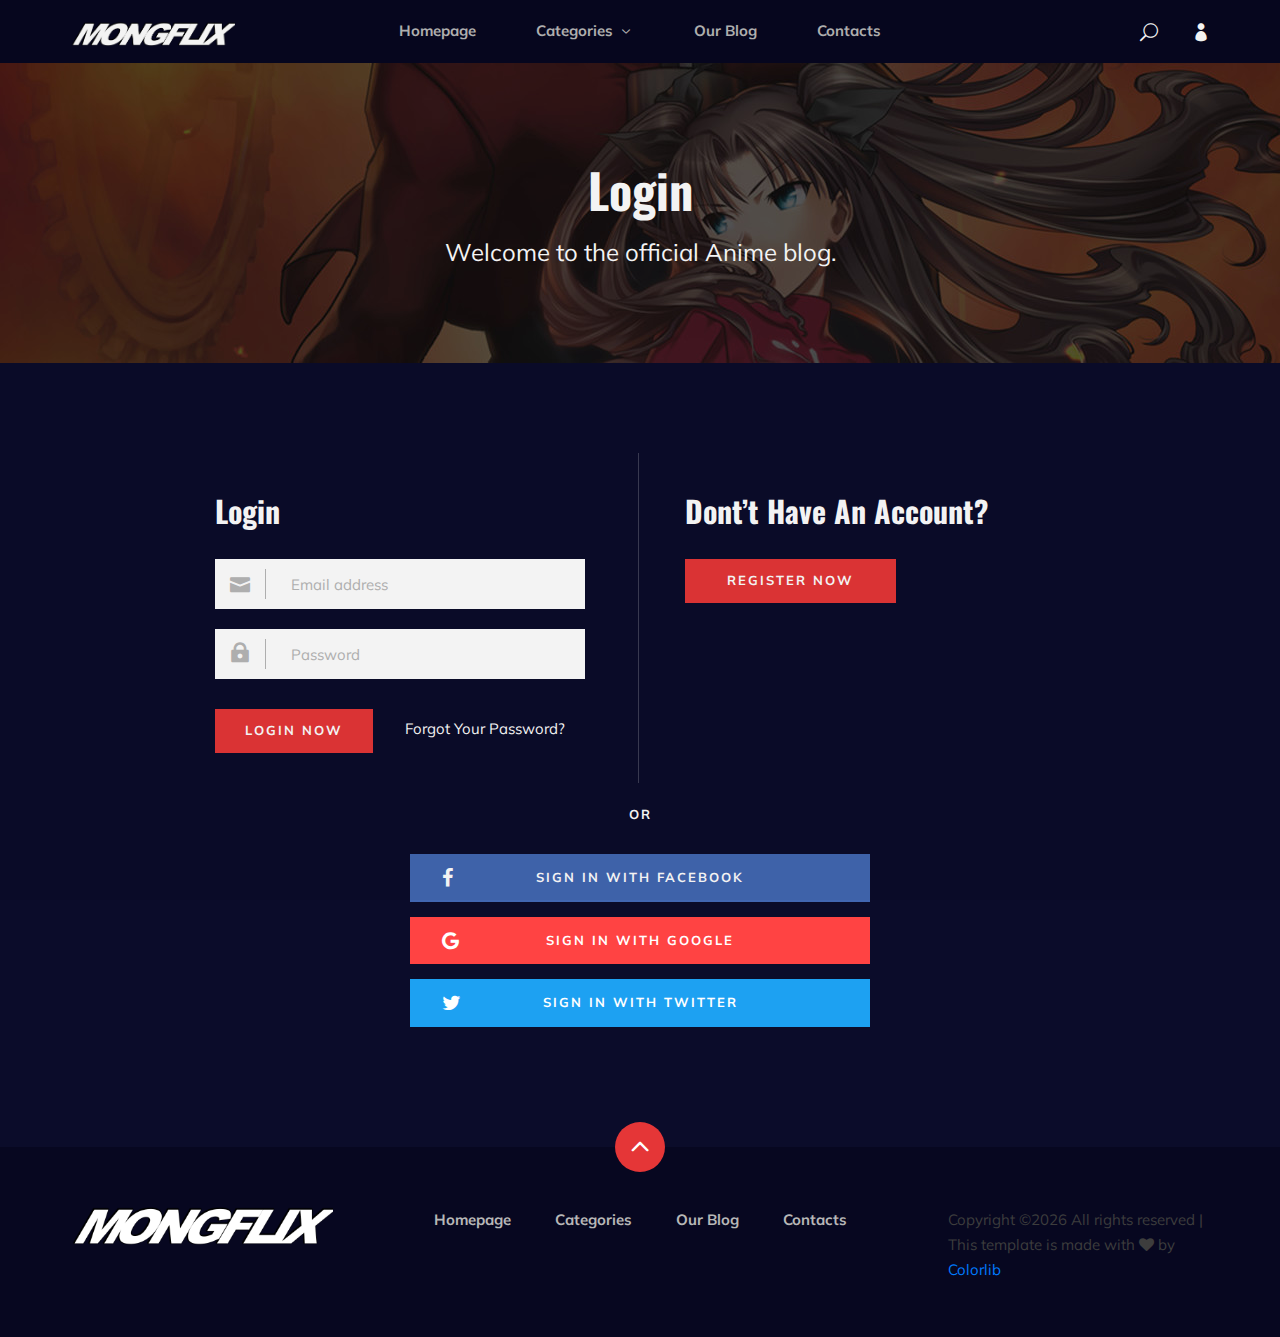
==== compitotpsit/login.html @ bdd38058 "Aggiunto nuovo sito" ====
<!DOCTYPE html>
<html lang="zxx">

<head>
    <meta charset="UTF-8">
    <meta name="description" content="Anime Template">
    <meta name="keywords" content="Anime, unica, creative, html">
    <meta name="viewport" content="width=device-width, initial-scale=1.0">
    <meta http-equiv="X-UA-Compatible" content="ie=edge">
    <title>Anime | Template</title>

    <!-- Google Font -->
    <link href="https://fonts.googleapis.com/css2?family=Oswald:wght@300;400;500;600;700&display=swap" rel="stylesheet">
    <link href="https://fonts.googleapis.com/css2?family=Mulish:wght@300;400;500;600;700;800;900&display=swap"
    rel="stylesheet">

    <!-- Css Styles -->
    <link rel="stylesheet" href="css/bootstrap.min.css" type="text/css">
    <link rel="stylesheet" href="css/font-awesome.min.css" type="text/css">
    <link rel="stylesheet" href="css/elegant-icons.css" type="text/css">
    <link rel="stylesheet" href="css/plyr.css" type="text/css">
    <link rel="stylesheet" href="css/nice-select.css" type="text/css">
    <link rel="stylesheet" href="css/owl.carousel.min.css" type="text/css">
    <link rel="stylesheet" href="css/slicknav.min.css" type="text/css">
    <link rel="stylesheet" href="css/style.css" type="text/css">
</head>

<body>
    <!-- Page Preloder -->
    <div id="preloder">
        <div class="loader"></div>
    </div>

    <!-- Header Section Begin -->
    <header class="header">
        <div class="container">
            <div class="row">
                <div class="col-lg-2">
                    <div class="header__logo">
                        <a href="./index.html">
                            <img src="img/logo.png" alt="">
                        </a>
                    </div>
                </div>
                <div class="col-lg-8">
                    <div class="header__nav">
                        <nav class="header__menu mobile-menu">
                            <ul>
                                <li><a href="./index.html">Homepage</a></li>
                                <li><a href="./categories.html">Categories <span class="arrow_carrot-down"></span></a>
                                    <ul class="dropdown">
                                        <li><a href="./categories.html">Categories</a></li>
                                        <li><a href="./anime-details.html">Anime Details</a></li>
                                        <li><a href="./anime-watching.html">Anime Watching</a></li>
                                        <li><a href="./blog-details.html">Blog Details</a></li>
                                        <li><a href="./signup.html">Sign Up</a></li>
                                        <li><a href="./login.html">Login</a></li>
                                    </ul>
                                </li>
                                <li><a href="./blog.html">Our Blog</a></li>
                                <li><a href="#">Contacts</a></li>
                            </ul>
                        </nav>
                    </div>
                </div>
                <div class="col-lg-2">
                    <div class="header__right">
                        <a href="#" class="search-switch"><span class="icon_search"></span></a>
                        <a href="./login.html"><span class="icon_profile"></span></a>
                    </div>
                </div>
            </div>
            <div id="mobile-menu-wrap"></div>
        </div>
    </header>
    <!-- Header End -->

    <!-- Normal Breadcrumb Begin -->
    <section class="normal-breadcrumb set-bg" data-setbg="img/normal-breadcrumb.jpg">
        <div class="container">
            <div class="row">
                <div class="col-lg-12 text-center">
                    <div class="normal__breadcrumb__text">
                        <h2>Login</h2>
                        <p>Welcome to the official Anime blog.</p>
                    </div>
                </div>
            </div>
        </div>
    </section>
    <!-- Normal Breadcrumb End -->

    <!-- Login Section Begin -->
    <section class="login spad">
        <div class="container">
            <div class="row">
                <div class="col-lg-6">
                    <div class="login__form">
                        <h3>Login</h3>
                        <form action="#">
                            <div class="input__item">
                                <input type="text" placeholder="Email address">
                                <span class="icon_mail"></span>
                            </div>
                            <div class="input__item">
                                <input type="text" placeholder="Password">
                                <span class="icon_lock"></span>
                            </div>
                            <button type="submit" class="site-btn">Login Now</button>
                        </form>
                        <a href="#" class="forget_pass">Forgot Your Password?</a>
                    </div>
                </div>
                <div class="col-lg-6">
                    <div class="login__register">
                        <h3>Dont’t Have An Account?</h3>
                        <a href="#" class="primary-btn">Register Now</a>
                    </div>
                </div>
            </div>
            <div class="login__social">
                <div class="row d-flex justify-content-center">
                    <div class="col-lg-6">
                        <div class="login__social__links">
                            <span>or</span>
                            <ul>
                                <li><a href="#" class="facebook"><i class="fa fa-facebook"></i> Sign in With
                                Facebook</a></li>
                                <li><a href="#" class="google"><i class="fa fa-google"></i> Sign in With Google</a></li>
                                <li><a href="#" class="twitter"><i class="fa fa-twitter"></i> Sign in With Twitter</a>
                                </li>
                            </ul>
                        </div>
                    </div>
                </div>
            </div>
        </div>
    </section>
    <!-- Login Section End -->

    <!-- Footer Section Begin -->
    <footer class="footer">
        <div class="page-up">
            <a href="#" id="scrollToTopButton"><span class="arrow_carrot-up"></span></a>
        </div>
        <div class="container">
            <div class="row">
                <div class="col-lg-3">
                    <div class="footer__logo">
                        <a href="./index.html"><img src="img/logo.png" alt=""></a>
                    </div>
                </div>
                <div class="col-lg-6">
                    <div class="footer__nav">
                        <ul>
                            <li class="active"><a href="./index.html">Homepage</a></li>
                            <li><a href="./categories.html">Categories</a></li>
                            <li><a href="./blog.html">Our Blog</a></li>
                            <li><a href="#">Contacts</a></li>
                        </ul>
                    </div>
                </div>
                <div class="col-lg-3">
                    <p><!-- Link back to Colorlib can't be removed. Template is licensed under CC BY 3.0. -->
                      Copyright &copy;<script>document.write(new Date().getFullYear());</script> All rights reserved | This template is made with <i class="fa fa-heart" aria-hidden="true"></i> by <a href="https://colorlib.com" target="_blank">Colorlib</a>
                      <!-- Link back to Colorlib can't be removed. Template is licensed under CC BY 3.0. --></p>

                  </div>
              </div>
          </div>
      </footer>
      <!-- Footer Section End -->

      <!-- Search model Begin -->
      <div class="search-model">
        <div class="h-100 d-flex align-items-center justify-content-center">
            <div class="search-close-switch"><i class="icon_close"></i></div>
            <form class="search-model-form">
                <input type="text" id="search-input" placeholder="Search here.....">
            </form>
        </div>
    </div>
    <!-- Search model end -->

    <!-- Js Plugins -->
    <script src="js/jquery-3.3.1.min.js"></script>
    <script src="js/bootstrap.min.js"></script>
    <script src="js/player.js"></script>
    <script src="js/jquery.nice-select.min.js"></script>
    <script src="js/mixitup.min.js"></script>
    <script src="js/jquery.slicknav.js"></script>
    <script src="js/owl.carousel.min.js"></script>
    <script src="js/main.js"></script>


</body>

</html>
---- compitotpsit/css/elegant-icons.css ----
@font-face {
	font-family: 'ElegantIcons';
	src:url('../fonts/ElegantIcons.eot');
	src:url('../fonts/ElegantIcons.eot?#iefix') format('embedded-opentype'),
		url('../fonts/ElegantIcons.woff') format('woff'),
		url('../fonts/ElegantIcons.ttf') format('truetype'),
		url('../fonts/ElegantIcons.svg#ElegantIcons') format('svg');
	font-weight: normal;
	font-style: normal;
}

/* Use the following CSS code if you want to use data attributes for inserting your icons */
[data-icon]:before {
	font-family: 'ElegantIcons';
	content: attr(data-icon);
	speak: none;
	font-weight: normal;
	font-variant: normal;
	text-transform: none;
	line-height: 1;
	-webkit-font-smoothing: antialiased;
	-moz-osx-font-smoothing: grayscale;
}

/* Use the following CSS code if you want to have a class per icon */
/*
Instead of a list of all class selectors,
you can use the generic selector below, but it's slower:
[class*="your-class-prefix"] {
*/
.arrow_up, .arrow_down, .arrow_left, .arrow_right, .arrow_left-up, .arrow_right-up, .arrow_right-down, .arrow_left-down, .arrow-up-down, .arrow_up-down_alt, .arrow_left-right_alt, .arrow_left-right, .arrow_expand_alt2, .arrow_expand_alt, .arrow_condense, .arrow_expand, .arrow_move, .arrow_carrot-up, .arrow_carrot-down, .arrow_carrot-left, .arrow_carrot-right, .arrow_carrot-2up, .arrow_carrot-2down, .arrow_carrot-2left, .arrow_carrot-2right, .arrow_carrot-up_alt2, .arrow_carrot-down_alt2, .arrow_carrot-left_alt2, .arrow_carrot-right_alt2, .arrow_carrot-2up_alt2, .arrow_carrot-2down_alt2, .arrow_carrot-2left_alt2, .arrow_carrot-2right_alt2, .arrow_triangle-up, .arrow_triangle-down, .arrow_triangle-left, .arrow_triangle-right, .arrow_triangle-up_alt2, .arrow_triangle-down_alt2, .arrow_triangle-left_alt2, .arrow_triangle-right_alt2, .arrow_back, .icon_minus-06, .icon_plus, .icon_close, .icon_check, .icon_minus_alt2, .icon_plus_alt2, .icon_close_alt2, .icon_check_alt2, .icon_zoom-out_alt, .icon_zoom-in_alt, .icon_search, .icon_box-empty, .icon_box-selected, .icon_minus-box, .icon_plus-box, .icon_box-checked, .icon_circle-empty, .icon_circle-slelected, .icon_stop_alt2, .icon_stop, .icon_pause_alt2, .icon_pause, .icon_menu, .icon_menu-square_alt2, .icon_menu-circle_alt2, .icon_ul, .icon_ol, .icon_adjust-horiz, .icon_adjust-vert, .icon_document_alt, .icon_documents_alt, .icon_pencil, .icon_pencil-edit_alt, .icon_pencil-edit, .icon_folder-alt, .icon_folder-open_alt, .icon_folder-add_alt, .icon_info_alt, .icon_error-oct_alt, .icon_error-circle_alt, .icon_error-triangle_alt, .icon_question_alt2, .icon_question, .icon_comment_alt, .icon_chat_alt, .icon_vol-mute_alt, .icon_volume-low_alt, .icon_volume-high_alt, .icon_quotations, .icon_quotations_alt2, .icon_clock_alt, .icon_lock_alt, .icon_lock-open_alt, .icon_key_alt, .icon_cloud_alt, .icon_cloud-upload_alt, .icon_cloud-download_alt, .icon_image, .icon_images, .icon_lightbulb_alt, .icon_gift_alt, .icon_house_alt, .icon_genius, .icon_mobile, .icon_tablet, .icon_laptop, .icon_desktop, .icon_camera_alt, .icon_mail_alt, .icon_cone_alt, .icon_ribbon_alt, .icon_bag_alt, .icon_creditcard, .icon_cart_alt, .icon_paperclip, .icon_tag_alt, .icon_tags_alt, .icon_trash_alt, .icon_cursor_alt, .icon_mic_alt, .icon_compass_alt, .icon_pin_alt, .icon_pushpin_alt, .icon_map_alt, .icon_drawer_alt, .icon_toolbox_alt, .icon_book_alt, .icon_calendar, .icon_film, .icon_table, .icon_contacts_alt, .icon_headphones, .icon_lifesaver, .icon_piechart, .icon_refresh, .icon_link_alt, .icon_link, .icon_loading, .icon_blocked, .icon_archive_alt, .icon_heart_alt, .icon_star_alt, .icon_star-half_alt, .icon_star, .icon_star-half, .icon_tools, .icon_tool, .icon_cog, .icon_cogs, .arrow_up_alt, .arrow_down_alt, .arrow_left_alt, .arrow_right_alt, .arrow_left-up_alt, .arrow_right-up_alt, .arrow_right-down_alt, .arrow_left-down_alt, .arrow_condense_alt, .arrow_expand_alt3, .arrow_carrot_up_alt, .arrow_carrot-down_alt, .arrow_carrot-left_alt, .arrow_carrot-right_alt, .arrow_carrot-2up_alt, .arrow_carrot-2dwnn_alt, .arrow_carrot-2left_alt, .arrow_carrot-2right_alt, .arrow_triangle-up_alt, .arrow_triangle-down_alt, .arrow_triangle-left_alt, .arrow_triangle-right_alt, .icon_minus_alt, .icon_plus_alt, .icon_close_alt, .icon_check_alt, .icon_zoom-out, .icon_zoom-in, .icon_stop_alt, .icon_menu-square_alt, .icon_menu-circle_alt, .icon_document, .icon_documents, .icon_pencil_alt, .icon_folder, .icon_folder-open, .icon_folder-add, .icon_folder_upload, .icon_folder_download, .icon_info, .icon_error-circle, .icon_error-oct, .icon_error-triangle, .icon_question_alt, .icon_comment, .icon_chat, .icon_vol-mute, .icon_volume-low, .icon_volume-high, .icon_quotations_alt, .icon_clock, .icon_lock, .icon_lock-open, .icon_key, .icon_cloud, .icon_cloud-upload, .icon_cloud-download, .icon_lightbulb, .icon_gift, .icon_house, .icon_camera, .icon_mail, .icon_cone, .icon_ribbon, .icon_bag, .icon_cart, .icon_tag, .icon_tags, .icon_trash, .icon_cursor, .icon_mic, .icon_compass, .icon_pin, .icon_pushpin, .icon_map, .icon_drawer, .icon_toolbox, .icon_book, .icon_contacts, .icon_archive, .icon_heart, .icon_profile, .icon_group, .icon_grid-2x2, .icon_grid-3x3, .icon_music, .icon_pause_alt, .icon_phone, .icon_upload, .icon_download, .social_facebook, .social_twitter, .social_pinterest, .social_googleplus, .social_tumblr, .social_tumbleupon, .social_wordpress, .social_instagram, .social_dribbble, .social_vimeo, .social_linkedin, .social_rss, .social_deviantart, .social_share, .social_myspace, .social_skype, .social_youtube, .social_picassa, .social_googledrive, .social_flickr, .social_blogger, .social_spotify, .social_delicious, .social_facebook_circle, .social_twitter_circle, .social_pinterest_circle, .social_googleplus_circle, .social_tumblr_circle, .social_stumbleupon_circle, .social_wordpress_circle, .social_instagram_circle, .social_dribbble_circle, .social_vimeo_circle, .social_linkedin_circle, .social_rss_circle, .social_deviantart_circle, .social_share_circle, .social_myspace_circle, .social_skype_circle, .social_youtube_circle, .social_picassa_circle, .social_googledrive_alt2, .social_flickr_circle, .social_blogger_circle, .social_spotify_circle, .social_delicious_circle, .social_facebook_square, .social_twitter_square, .social_pinterest_square, .social_googleplus_square, .social_tumblr_square, .social_stumbleupon_square, .social_wordpress_square, .social_instagram_square, .social_dribbble_square, .social_vimeo_square, .social_linkedin_square, .social_rss_square, .social_deviantart_square, .social_share_square, .social_myspace_square, .social_skype_square, .social_youtube_square, .social_picassa_square, .social_googledrive_square, .social_flickr_square, .social_blogger_square, .social_spotify_square, .social_delicious_square, .icon_printer, .icon_calulator, .icon_building, .icon_floppy, .icon_drive, .icon_search-2, .icon_id, .icon_id-2, .icon_puzzle, .icon_like, .icon_dislike, .icon_mug, .icon_currency, .icon_wallet, .icon_pens, .icon_easel, .icon_flowchart, .icon_datareport, .icon_briefcase, .icon_shield, .icon_percent, .icon_globe, .icon_globe-2, .icon_target, .icon_hourglass, .icon_balance, .icon_rook, .icon_printer-alt, .icon_calculator_alt, .icon_building_alt, .icon_floppy_alt, .icon_drive_alt, .icon_search_alt, .icon_id_alt, .icon_id-2_alt, .icon_puzzle_alt, .icon_like_alt, .icon_dislike_alt, .icon_mug_alt, .icon_currency_alt, .icon_wallet_alt, .icon_pens_alt, .icon_easel_alt, .icon_flowchart_alt, .icon_datareport_alt, .icon_briefcase_alt, .icon_shield_alt, .icon_percent_alt, .icon_globe_alt, .icon_clipboard {
	font-family: 'ElegantIcons';
	speak: none;
	font-style: normal;
	font-weight: normal;
	font-variant: normal;
	text-transform: none;
	line-height: 1;
	-webkit-font-smoothing: antialiased;
}
.arrow_up:before {
	content: "\21";
}
.arrow_down:before {
	content: "\22";
}
.arrow_left:before {
	content: "\23";
}
.arrow_right:before {
	content: "\24";
}
.arrow_left-up:before {
	content: "\25";
}
.arrow_right-up:before {
	content: "\26";
}
.arrow_right-down:before {
	content: "\27";
}
.arrow_left-down:before {
	content: "\28";
}
.arrow-up-down:before {
	content: "\29";
}
.arrow_up-down_alt:before {
	content: "\2a";
}
.arrow_left-right_alt:before {
	content: "\2b";
}
.arrow_left-right:before {
	content: "\2c";
}
.arrow_expand_alt2:before {
	content: "\2d";
}
.arrow_expand_alt:before {
	content: "\2e";
}
.arrow_condense:before {
	content: "\2f";
}
.arrow_expand:before {
	content: "\30";
}
.arrow_move:before {
	content: "\31";
}
.arrow_carrot-up:before {
	content: "\32";
}
.arrow_carrot-down:before {
	content: "\33";
}
.arrow_carrot-left:before {
	content: "\34";
}
.arrow_carrot-right:before {
	content: "\35";
}
.arrow_carrot-2up:before {
	content: "\36";
}
.arrow_carrot-2down:before {
	content: "\37";
}
.arrow_carrot-2left:before {
	content: "\38";
}
.arrow_carrot-2right:before {
	content: "\39";
}
.arrow_carrot-up_alt2:before {
	content: "\3a";
}
.arrow_carrot-down_alt2:before {
	content: "\3b";
}
.arrow_carrot-left_alt2:before {
	content: "\3c";
}
.arrow_carrot-right_alt2:before {
	content: "\3d";
}
.arrow_carrot-2up_alt2:before {
	content: "\3e";
}
.arrow_carrot-2down_alt2:before {
	content: "\3f";
}
.arrow_carrot-2left_alt2:before {
	content: "\40";
}
.arrow_carrot-2right_alt2:before {
	content: "\41";
}
.arrow_triangle-up:before {
	content: "\42";
}
.arrow_triangle-down:before {
	content: "\43";
}
.arrow_triangle-left:before {
	content: "\44";
}
.arrow_triangle-right:before {
	content: "\45";
}
.arrow_triangle-up_alt2:before {
	content: "\46";
}
.arrow_triangle-down_alt2:before {
	content: "\47";
}
.arrow_triangle-left_alt2:before {
	content: "\48";
}
.arrow_triangle-right_alt2:before {
	content: "\49";
}
.arrow_back:before {
	content: "\4a";
}
.icon_minus-06:before {
	content: "\4b";
}
.icon_plus:before {
	content: "\4c";
}
.icon_close:before {
	content: "\4d";
}
.icon_check:before {
	content: "\4e";
}
.icon_minus_alt2:before {
	content: "\4f";
}
.icon_plus_alt2:before {
	content: "\50";
}
.icon_close_alt2:before {
	content: "\51";
}
.icon_check_alt2:before {
	content: "\52";
}
.icon_zoom-out_alt:before {
	content: "\53";
}
.icon_zoom-in_alt:before {
	content: "\54";
}
.icon_search:before {
	content: "\55";
}
.icon_box-empty:before {
	content: "\56";
}
.icon_box-selected:before {
	content: "\57";
}
.icon_minus-box:before {
	content: "\58";
}
.icon_plus-box:before {
	content: "\59";
}
.icon_box-checked:before {
	content: "\5a";
}
.icon_circle-empty:before {
	content: "\5b";
}
.icon_circle-slelected:before {
	content: "\5c";
}
.icon_stop_alt2:before {
	content: "\5d";
}
.icon_stop:before {
	content: "\5e";
}
.icon_pause_alt2:before {
	content: "\5f";
}
.icon_pause:before {
	content: "\60";
}
.icon_menu:before {
	content: "\61";
}
.icon_menu-square_alt2:before {
	content: "\62";
}
.icon_menu-circle_alt2:before {
	content: "\63";
}
.icon_ul:before {
	content: "\64";
}
.icon_ol:before {
	content: "\65";
}
.icon_adjust-horiz:before {
	content: "\66";
}
.icon_adjust-vert:before {
	content: "\67";
}
.icon_document_alt:before {
	content: "\68";
}
.icon_documents_alt:before {
	content: "\69";
}
.icon_pencil:before {
	content: "\6a";
}
.icon_pencil-edit_alt:before {
	content: "\6b";
}
.icon_pencil-edit:before {
	content: "\6c";
}
.icon_folder-alt:before {
	content: "\6d";
}
.icon_folder-open_alt:before {
	content: "\6e";
}
.icon_folder-add_alt:before {
	content: "\6f";
}
.icon_info_alt:before {
	content: "\70";
}
.icon_error-oct_alt:before {
	content: "\71";
}
.icon_error-circle_alt:before {
	content: "\72";
}
.icon_error-triangle_alt:before {
	content: "\73";
}
.icon_question_alt2:before {
	content: "\74";
}
.icon_question:before {
	content: "\75";
}
.icon_comment_alt:before {
	content: "\76";
}
.icon_chat_alt:before {
	content: "\77";
}
.icon_vol-mute_alt:before {
	content: "\78";
}
.icon_volume-low_alt:before {
	content: "\79";
}
.icon_volume-high_alt:before {
	content: "\7a";
}
.icon_quotations:before {
	content: "\7b";
}
.icon_quotations_alt2:before {
	content: "\7c";
}
.icon_clock_alt:before {
	content: "\7d";
}
.icon_lock_alt:before {
	content: "\7e";
}
.icon_lock-open_alt:before {
	content: "\e000";
}
.icon_key_alt:before {
	content: "\e001";
}
.icon_cloud_alt:before {
	content: "\e002";
}
.icon_cloud-upload_alt:before {
	content: "\e003";
}
.icon_cloud-download_alt:before {
	content: "\e004";
}
.icon_image:before {
	content: "\e005";
}
.icon_images:before {
	content: "\e006";
}
.icon_lightbulb_alt:before {
	content: "\e007";
}
.icon_gift_alt:before {
	content: "\e008";
}
.icon_house_alt:before {
	content: "\e009";
}
.icon_genius:before {
	content: "\e00a";
}
.icon_mobile:before {
	content: "\e00b";
}
.icon_tablet:before {
	content: "\e00c";
}
.icon_laptop:before {
	content: "\e00d";
}
.icon_desktop:before {
	content: "\e00e";
}
.icon_camera_alt:before {
	content: "\e00f";
}
.icon_mail_alt:before {
	content: "\e010";
}
.icon_cone_alt:before {
	content: "\e011";
}
.icon_ribbon_alt:before {
	content: "\e012";
}
.icon_bag_alt:before {
	content: "\e013";
}
.icon_creditcard:before {
	content: "\e014";
}
.icon_cart_alt:before {
	content: "\e015";
}
.icon_paperclip:before {
	content: "\e016";
}
.icon_tag_alt:before {
	content: "\e017";
}
.icon_tags_alt:before {
	content: "\e018";
}
.icon_trash_alt:before {
	content: "\e019";
}
.icon_cursor_alt:before {
	content: "\e01a";
}
.icon_mic_alt:before {
	content: "\e01b";
}
.icon_compass_alt:before {
	content: "\e01c";
}
.icon_pin_alt:before {
	content: "\e01d";
}
.icon_pushpin_alt:before {
	content: "\e01e";
}
.icon_map_alt:before {
	content: "\e01f";
}
.icon_drawer_alt:before {
	content: "\e020";
}
.icon_toolbox_alt:before {
	content: "\e021";
}
.icon_book_alt:before {
	content: "\e022";
}
.icon_calendar:before {
	content: "\e023";
}
.icon_film:before {
	content: "\e024";
}
.icon_table:before {
	content: "\e025";
}
.icon_contacts_alt:before {
	content: "\e026";
}
.icon_headphones:before {
	content: "\e027";
}
.icon_lifesaver:before {
	content: "\e028";
}
.icon_piechart:before {
	content: "\e029";
}
.icon_refresh:before {
	content: "\e02a";
}
.icon_link_alt:before {
	content: "\e02b";
}
.icon_link:before {
	content: "\e02c";
}
.icon_loading:before {
	content: "\e02d";
}
.icon_blocked:before {
	content: "\e02e";
}
.icon_archive_alt:before {
	content: "\e02f";
}
.icon_heart_alt:before {
	content: "\e030";
}
.icon_star_alt:before {
	content: "\e031";
}
.icon_star-half_alt:before {
	content: "\e032";
}
.icon_star:before {
	content: "\e033";
}
.icon_star-half:before {
	content: "\e034";
}
.icon_tools:before {
	content: "\e035";
}
.icon_tool:before {
	content: "\e036";
}
.icon_cog:before {
	content: "\e037";
}
.icon_cogs:before {
	content: "\e038";
}
.arrow_up_alt:before {
	content: "\e039";
}
.arrow_down_alt:before {
	content: "\e03a";
}
.arrow_left_alt:before {
	content: "\e03b";
}
.arrow_right_alt:before {
	content: "\e03c";
}
.arrow_left-up_alt:before {
	content: "\e03d";
}
.arrow_right-up_alt:before {
	content: "\e03e";
}
.arrow_right-down_alt:before {
	content: "\e03f";
}
.arrow_left-down_alt:before {
	content: "\e040";
}
.arrow_condense_alt:before {
	content: "\e041";
}
.arrow_expand_alt3:before {
	content: "\e042";
}
.arrow_carrot_up_alt:before {
	content: "\e043";
}
.arrow_carrot-down_alt:before {
	content: "\e044";
}
.arrow_carrot-left_alt:before {
	content: "\e045";
}
.arrow_carrot-right_alt:before {
	content: "\e046";
}
.arrow_carrot-2up_alt:before {
	content: "\e047";
}
.arrow_carrot-2dwnn_alt:before {
	content: "\e048";
}
.arrow_carrot-2left_alt:before {
	content: "\e049";
}
.arrow_carrot-2right_alt:before {
	content: "\e04a";
}
.arrow_triangle-up_alt:before {
	content: "\e04b";
}
.arrow_triangle-down_alt:before {
	content: "\e04c";
}
.arrow_triangle-left_alt:before {
	content: "\e04d";
}
.arrow_triangle-right_alt:before {
	content: "\e04e";
}
.icon_minus_alt:before {
	content: "\e04f";
}
.icon_plus_alt:before {
	content: "\e050";
}
.icon_close_alt:before {
	content: "\e051";
}
.icon_check_alt:before {
	content: "\e052";
}
.icon_zoom-out:before {
	content: "\e053";
}
.icon_zoom-in:before {
	content: "\e054";
}
.icon_stop_alt:before {
	content: "\e055";
}
.icon_menu-square_alt:before {
	content: "\e056";
}
.icon_menu-circle_alt:before {
	content: "\e057";
}
.icon_document:before {
	content: "\e058";
}
.icon_documents:before {
	content: "\e059";
}
.icon_pencil_alt:before {
	content: "\e05a";
}
.icon_folder:before {
	content: "\e05b";
}
.icon_folder-open:before {
	content: "\e05c";
}
.icon_folder-add:before {
	content: "\e05d";
}
.icon_folder_upload:before {
	content: "\e05e";
}
.icon_folder_download:before {
	content: "\e05f";
}
.icon_info:before {
	content: "\e060";
}
.icon_error-circle:before {
	content: "\e061";
}
.icon_error-oct:before {
	content: "\e062";
}
.icon_error-triangle:before {
	content: "\e063";
}
.icon_question_alt:before {
	content: "\e064";
}
.icon_comment:before {
	content: "\e065";
}
.icon_chat:before {
	content: "\e066";
}
.icon_vol-mute:before {
	content: "\e067";
}
.icon_volume-low:before {
	content: "\e068";
}
.icon_volume-high:before {
	content: "\e069";
}
.icon_quotations_alt:before {
	content: "\e06a";
}
.icon_clock:before {
	content: "\e06b";
}
.icon_lock:before {
	content: "\e06c";
}
.icon_lock-open:before {
	content: "\e06d";
}
.icon_key:before {
	content: "\e06e";
}
.icon_cloud:before {
	content: "\e06f";
}
.icon_cloud-upload:before {
	content: "\e070";
}
.icon_cloud-download:before {
	content: "\e071";
}
.icon_lightbulb:before {
	content: "\e072";
}
.icon_gift:before {
	content: "\e073";
}
.icon_house:before {
	content: "\e074";
}
.icon_camera:before {
	content: "\e075";
}
.icon_mail:before {
	content: "\e076";
}
.icon_cone:before {
	content: "\e077";
}
.icon_ribbon:before {
	content: "\e078";
}
.icon_bag:before {
	content: "\e079";
}
.icon_cart:before {
	content: "\e07a";
}
.icon_tag:before {
	content: "\e07b";
}
.icon_tags:before {
	content: "\e07c";
}
.icon_trash:before {
	content: "\e07d";
}
.icon_cursor:before {
	content: "\e07e";
}
.icon_mic:before {
	content: "\e07f";
}
.icon_compass:before {
	content: "\e080";
}
.icon_pin:before {
	content: "\e081";
}
.icon_pushpin:before {
	content: "\e082";
}
.icon_map:before {
	content: "\e083";
}
.icon_drawer:before {
	content: "\e084";
}
.icon_toolbox:before {
	content: "\e085";
}
.icon_book:before {
	content: "\e086";
}
.icon_contacts:before {
	content: "\e087";
}
.icon_archive:before {
	content: "\e088";
}
.icon_heart:before {
	content: "\e089";
}
.icon_profile:before {
	content: "\e08a";
}
.icon_group:before {
	content: "\e08b";
}
.icon_grid-2x2:before {
	content: "\e08c";
}
.icon_grid-3x3:before {
	content: "\e08d";
}
.icon_music:before {
	content: "\e08e";
}
.icon_pause_alt:before {
	content: "\e08f";
}
.icon_phone:before {
	content: "\e090";
}
.icon_upload:before {
	content: "\e091";
}
.icon_download:before {
	content: "\e092";
}
.social_facebook:before {
	content: "\e093";
}
.social_twitter:before {
	content: "\e094";
}
.social_pinterest:before {
	content: "\e095";
}
.social_googleplus:before {
	content: "\e096";
}
.social_tumblr:before {
	content: "\e097";
}
.social_tumbleupon:before {
	content: "\e098";
}
.social_wordpress:before {
	content: "\e099";
}
.social_instagram:before {
	content: "\e09a";
}
.social_dribbble:before {
	content: "\e09b";
}
.social_vimeo:before {
	content: "\e09c";
}
.social_linkedin:before {
	content: "\e09d";
}
.social_rss:before {
	content: "\e09e";
}
.social_deviantart:before {
	content: "\e09f";
}
.social_share:before {
	content: "\e0a0";
}
.social_myspace:before {
	content: "\e0a1";
}
.social_skype:before {
	content: "\e0a2";
}
.social_youtube:before {
	content: "\e0a3";
}
.social_picassa:before {
	content: "\e0a4";
}
.social_googledrive:before {
	content: "\e0a5";
}
.social_flickr:before {
	content: "\e0a6";
}
.social_blogger:before {
	content: "\e0a7";
}
.social_spotify:before {
	content: "\e0a8";
}
.social_delicious:before {
	content: "\e0a9";
}
.social_facebook_circle:before {
	content: "\e0aa";
}
.social_twitter_circle:before {
	content: "\e0ab";
}
.social_pinterest_circle:before {
	content: "\e0ac";
}
.social_googleplus_circle:before {
	content: "\e0ad";
}
.social_tumblr_circle:before {
	content: "\e0ae";
}
.social_stumbleupon_circle:before {
	content: "\e0af";
}
.social_wordpress_circle:before {
	content: "\e0b0";
}
.social_instagram_circle:before {
	content: "\e0b1";
}
.social_dribbble_circle:before {
	content: "\e0b2";
}
.social_vimeo_circle:before {
	content: "\e0b3";
}
.social_linkedin_circle:before {
	content: "\e0b4";
}
.social_rss_circle:before {
	content: "\e0b5";
}
.social_deviantart_circle:before {
	content: "\e0b6";
}
.social_share_circle:before {
	content: "\e0b7";
}
.social_myspace_circle:before {
	content: "\e0b8";
}
.social_skype_circle:before {
	content: "\e0b9";
}
.social_youtube_circle:before {
	content: "\e0ba";
}
.social_picassa_circle:before {
	content: "\e0bb";
}
.social_googledrive_alt2:before {
	content: "\e0bc";
}
.social_flickr_circle:before {
	content: "\e0bd";
}
.social_blogger_circle:before {
	content: "\e0be";
}
.social_spotify_circle:before {
	content: "\e0bf";
}
.social_delicious_circle:before {
	content: "\e0c0";
}
.social_facebook_square:before {
	content: "\e0c1";
}
.social_twitter_square:before {
	content: "\e0c2";
}
.social_pinterest_square:before {
	content: "\e0c3";
}
.social_googleplus_square:before {
	content: "\e0c4";
}
.social_tumblr_square:before {
	content: "\e0c5";
}
.social_stumbleupon_square:before {
	content: "\e0c6";
}
.social_wordpress_square:before {
	content: "\e0c7";
}
.social_instagram_square:before {
	content: "\e0c8";
}
.social_dribbble_square:before {
	content: "\e0c9";
}
.social_vimeo_square:before {
	content: "\e0ca";
}
.social_linkedin_square:before {
	content: "\e0cb";
}
.social_rss_square:before {
	content: "\e0cc";
}
.social_deviantart_square:before {
	content: "\e0cd";
}
.social_share_square:before {
	content: "\e0ce";
}
.social_myspace_square:before {
	content: "\e0cf";
}
.social_skype_square:before {
	content: "\e0d0";
}
.social_youtube_square:before {
	content: "\e0d1";
}
.social_picassa_square:before {
	content: "\e0d2";
}
.social_googledrive_square:before {
	content: "\e0d3";
}
.social_flickr_square:before {
	content: "\e0d4";
}
.social_blogger_square:before {
	content: "\e0d5";
}
.social_spotify_square:before {
	content: "\e0d6";
}
.social_delicious_square:before {
	content: "\e0d7";
}
.icon_printer:before {
	content: "\e103";
}
.icon_calulator:before {
	content: "\e0ee";
}
.icon_building:before {
	content: "\e0ef";
}
.icon_floppy:before {
	content: "\e0e8";
}
.icon_drive:before {
	content: "\e0ea";
}
.icon_search-2:before {
	content: "\e101";
}
.icon_id:before {
	content: "\e107";
}
.icon_id-2:before {
	content: "\e108";
}
.icon_puzzle:before {
	content: "\e102";
}
.icon_like:before {
	content: "\e106";
}
.icon_dislike:before {
	content: "\e0eb";
}
.icon_mug:before {
	content: "\e105";
}
.icon_currency:before {
	content: "\e0ed";
}
.icon_wallet:before {
	content: "\e100";
}
.icon_pens:before {
	content: "\e104";
}
.icon_easel:before {
	content: "\e0e9";
}
.icon_flowchart:before {
	content: "\e109";
}
.icon_datareport:before {
	content: "\e0ec";
}
.icon_briefcase:before {
	content: "\e0fe";
}
.icon_shield:before {
	content: "\e0f6";
}
.icon_percent:before {
	content: "\e0fb";
}
.icon_globe:before {
	content: "\e0e2";
}
.icon_globe-2:before {
	content: "\e0e3";
}
.icon_target:before {
	content: "\e0f5";
}
.icon_hourglass:before {
	content: "\e0e1";
}
.icon_balance:before {
	content: "\e0ff";
}
.icon_rook:before {
	content: "\e0f8";
}
.icon_printer-alt:before {
	content: "\e0fa";
}
.icon_calculator_alt:before {
	content: "\e0e7";
}
.icon_building_alt:before {
	content: "\e0fd";
}
.icon_floppy_alt:before {
	content: "\e0e4";
}
.icon_drive_alt:before {
	content: "\e0e5";
}
.icon_search_alt:before {
	content: "\e0f7";
}
.icon_id_alt:before {
	content: "\e0e0";
}
.icon_id-2_alt:before {
	content: "\e0fc";
}
.icon_puzzle_alt:before {
	content: "\e0f9";
}
.icon_like_alt:before {
	content: "\e0dd";
}
.icon_dislike_alt:before {
	content: "\e0f1";
}
.icon_mug_alt:before {
	content: "\e0dc";
}
.icon_currency_alt:before {
	content: "\e0f3";
}
.icon_wallet_alt:before {
	content: "\e0d8";
}
.icon_pens_alt:before {
	content: "\e0db";
}
.icon_easel_alt:before {
	content: "\e0f0";
}
.icon_flowchart_alt:before {
	content: "\e0df";
}
.icon_datareport_alt:before {
	content: "\e0f2";
}
.icon_briefcase_alt:before {
	content: "\e0f4";
}
.icon_shield_alt:before {
	content: "\e0d9";
}
.icon_percent_alt:before {
	content: "\e0da";
}
.icon_globe_alt:before {
	content: "\e0de";
}
.icon_clipboard:before {
	content: "\e0e6";
}


	.glyph {
		float: left;
		text-align: center;
		padding: .75em;
		margin: .4em 1.5em .75em 0;
		width: 6em;
text-shadow: none;
	}
        .glyph_big {
        font-size: 128px;
        color: #59c5dc;
        float: left;
        margin-right: 20px;
        }

        .glyph div { padding-bottom: 10px;}

	.glyph input {
		font-family: consolas, monospace;
		font-size: 12px;
		width: 100%;
		text-align: center;
		border: 0;
		box-shadow: 0 0 0 1px #ccc;
		padding: .2em;
                -moz-border-radius: 5px;
                -webkit-border-radius: 5px;
	}
	.centered {
		margin-left: auto;
		margin-right: auto;
	}
	.glyph .fs1 {
		font-size: 2em;
	}
---- compitotpsit/css/plyr.css ----
@keyframes plyr-progress{to{background-position:25px 0;background-position:var(--plyr-progress-loading-size,25px) 0}}@keyframes plyr-popup{0%{opacity:.5;transform:translateY(10px)}to{opacity:1;transform:translateY(0)}}@keyframes plyr-fade-in{from{opacity:0}to{opacity:1}}.plyr{-moz-osx-font-smoothing:grayscale;-webkit-font-smoothing:antialiased;align-items:center;direction:ltr;display:flex;flex-direction:column;font-family:inherit;font-family:var(--plyr-font-family,inherit);font-variant-numeric:tabular-nums;font-weight:400;font-weight:var(--plyr-font-weight-regular,400);height:100%;line-height:1.7;line-height:var(--plyr-line-height,1.7);max-width:100%;min-width:200px;position:relative;text-shadow:none;transition:box-shadow .3s ease;z-index:0}.plyr audio,.plyr iframe,.plyr video{display:block;height:100%;width:100%}.plyr button{font:inherit;line-height:inherit;width:auto}.plyr:focus{outline:0}.plyr--full-ui{box-sizing:border-box}.plyr--full-ui *,.plyr--full-ui ::after,.plyr--full-ui ::before{box-sizing:inherit}.plyr--full-ui a,.plyr--full-ui button,.plyr--full-ui input,.plyr--full-ui label{touch-action:manipulation}.plyr__badge{background:#4a5464;background:var(--plyr-badge-background,#4a5464);border-radius:2px;border-radius:var(--plyr-badge-border-radius,2px);color:#fff;color:var(--plyr-badge-text-color,#fff);font-size:9px;font-size:var(--plyr-font-size-badge,9px);line-height:1;padding:3px 4px}.plyr--full-ui ::-webkit-media-text-track-container{display:none}.plyr__captions{animation:plyr-fade-in .3s ease;bottom:0;display:none;font-size:13px;font-size:var(--plyr-font-size-small,13px);left:0;padding:10px;padding:var(--plyr-control-spacing,10px);position:absolute;text-align:center;transition:transform .4s ease-in-out;width:100%}.plyr__captions span:empty{display:none}@media (min-width:480px){.plyr__captions{font-size:15px;font-size:var(--plyr-font-size-base,15px);padding:calc(10px * 2);padding:calc(var(--plyr-control-spacing,10px) * 2)}}@media (min-width:768px){.plyr__captions{font-size:18px;font-size:var(--plyr-font-size-large,18px)}}.plyr--captions-active .plyr__captions{display:block}.plyr:not(.plyr--hide-controls) .plyr__controls:not(:empty)~.plyr__captions{transform:translateY(calc(10px * -4));transform:translateY(calc(var(--plyr-control-spacing,10px) * -4))}.plyr__caption{background:rgba(0,0,0,.8);background:var(--plyr-captions-background,rgba(0,0,0,.8));border-radius:2px;-webkit-box-decoration-break:clone;box-decoration-break:clone;color:#fff;color:var(--plyr-captions-text-color,#fff);line-height:185%;padding:.2em .5em;white-space:pre-wrap}.plyr__caption div{display:inline}.plyr__control{background:0 0;border:0;border-radius:3px;border-radius:var(--plyr-control-radius,3px);color:inherit;cursor:pointer;flex-shrink:0;overflow:visible;padding:calc(10px * .7);padding:calc(var(--plyr-control-spacing,10px) * .7);position:relative;transition:all .3s ease}.plyr__control svg{display:block;fill:currentColor;height:18px;height:var(--plyr-control-icon-size,18px);pointer-events:none;width:18px;width:var(--plyr-control-icon-size,18px)}.plyr__control:focus{outline:0}.plyr__control.plyr__tab-focus{outline-color:#00b3ff;outline-color:var(--plyr-tab-focus-color,var(--plyr-color-main,var(--plyr-color-main,#00b3ff)));outline-offset:2px;outline-style:dotted;outline-width:3px}a.plyr__control{text-decoration:none}a.plyr__control::after,a.plyr__control::before{display:none}.plyr__control.plyr__control--pressed .icon--not-pressed,.plyr__control.plyr__control--pressed .label--not-pressed,.plyr__control:not(.plyr__control--pressed) .icon--pressed,.plyr__control:not(.plyr__control--pressed) .label--pressed{display:none}.plyr--full-ui ::-webkit-media-controls{display:none}.plyr__controls{align-items:center;display:flex;justify-content:flex-end;text-align:center}.plyr__controls .plyr__progress__container{flex:1;min-width:0}.plyr__controls .plyr__controls__item{margin-left:calc(10px / 4);margin-left:calc(var(--plyr-control-spacing,10px)/ 4)}.plyr__controls .plyr__controls__item:first-child{margin-left:0;margin-right:auto}.plyr__controls .plyr__controls__item.plyr__progress__container{padding-left:calc(10px / 4);padding-left:calc(var(--plyr-control-spacing,10px)/ 4)}.plyr__controls .plyr__controls__item.plyr__time{padding:0 calc(10px / 2);padding:0 calc(var(--plyr-control-spacing,10px)/ 2)}.plyr__controls .plyr__controls__item.plyr__progress__container:first-child,.plyr__controls .plyr__controls__item.plyr__time+.plyr__time,.plyr__controls .plyr__controls__item.plyr__time:first-child{padding-left:0}.plyr__controls:empty{display:none}.plyr [data-plyr=airplay],.plyr [data-plyr=captions],.plyr [data-plyr=fullscreen],.plyr [data-plyr=pip]{display:none}.plyr--airplay-supported [data-plyr=airplay],.plyr--captions-enabled [data-plyr=captions],.plyr--fullscreen-enabled [data-plyr=fullscreen],.plyr--pip-supported [data-plyr=pip]{display:inline-block}.plyr__menu{display:flex;position:relative}.plyr__menu .plyr__control svg{transition:transform .3s ease}.plyr__menu .plyr__control[aria-expanded=true] svg{transform:rotate(90deg)}.plyr__menu .plyr__control[aria-expanded=true] .plyr__tooltip{display:none}.plyr__menu__container{animation:plyr-popup .2s ease;background:rgba(255,255,255,.9);background:var(--plyr-menu-background,rgba(255,255,255,.9));border-radius:4px;bottom:100%;box-shadow:0 1px 2px rgba(0,0,0,.15);box-shadow:var(--plyr-menu-shadow,0 1px 2px rgba(0,0,0,.15));color:#4a5464;color:var(--plyr-menu-color,#4a5464);font-size:15px;font-size:var(--plyr-font-size-base,15px);margin-bottom:10px;position:absolute;right:-3px;text-align:left;white-space:nowrap;z-index:3}.plyr__menu__container>div{overflow:hidden;transition:height .35s cubic-bezier(.4,0,.2,1),width .35s cubic-bezier(.4,0,.2,1)}.plyr__menu__container::after{border:4px solid transparent;border:var(--plyr-menu-arrow-size,4px) solid transparent;border-top-color:rgba(255,255,255,.9);border-top-color:var(--plyr-menu-background,rgba(255,255,255,.9));content:'';height:0;position:absolute;right:calc(((18px / 2) + calc(10px * .7)) - (4px / 2));right:calc(((var(--plyr-control-icon-size,18px)/ 2) + calc(var(--plyr-control-spacing,10px) * .7)) - (var(--plyr-menu-arrow-size,4px)/ 2));top:100%;width:0}.plyr__menu__container [role=menu]{padding:calc(10px * .7);padding:calc(var(--plyr-control-spacing,10px) * .7)}.plyr__menu__container [role=menuitem],.plyr__menu__container [role=menuitemradio]{margin-top:2px}.plyr__menu__container [role=menuitem]:first-child,.plyr__menu__container [role=menuitemradio]:first-child{margin-top:0}.plyr__menu__container .plyr__control{align-items:center;color:#4a5464;color:var(--plyr-menu-color,#4a5464);display:flex;font-size:13px;font-size:var(--plyr-font-size-menu,var(--plyr-font-size-small,13px));padding-bottom:calc(calc(10px * .7)/ 1.5);padding-bottom:calc(calc(var(--plyr-control-spacing,10px) * .7)/ 1.5);padding-left:calc(calc(10px * .7) * 1.5);padding-left:calc(calc(var(--plyr-control-spacing,10px) * .7) * 1.5);padding-right:calc(calc(10px * .7) * 1.5);padding-right:calc(calc(var(--plyr-control-spacing,10px) * .7) * 1.5);padding-top:calc(calc(10px * .7)/ 1.5);padding-top:calc(calc(var(--plyr-control-spacing,10px) * .7)/ 1.5);-webkit-user-select:none;-ms-user-select:none;user-select:none;width:100%}.plyr__menu__container .plyr__control>span{align-items:inherit;display:flex;width:100%}.plyr__menu__container .plyr__control::after{border:4px solid transparent;border:var(--plyr-menu-item-arrow-size,4px) solid transparent;content:'';position:absolute;top:50%;transform:translateY(-50%)}.plyr__menu__container .plyr__control--forward{padding-right:calc(calc(10px * .7) * 4);padding-right:calc(calc(var(--plyr-control-spacing,10px) * .7) * 4)}.plyr__menu__container .plyr__control--forward::after{border-left-color:#728197;border-left-color:var(--plyr-menu-arrow-color,#728197);right:calc((calc(10px * .7) * 1.5) - 4px);right:calc((calc(var(--plyr-control-spacing,10px) * .7) * 1.5) - var(--plyr-menu-item-arrow-size,4px))}.plyr__menu__container .plyr__control--forward.plyr__tab-focus::after,.plyr__menu__container .plyr__control--forward:hover::after{border-left-color:currentColor}.plyr__menu__container .plyr__control--back{font-weight:400;font-weight:var(--plyr-font-weight-regular,400);margin:calc(10px * .7);margin:calc(var(--plyr-control-spacing,10px) * .7);margin-bottom:calc(calc(10px * .7)/ 2);margin-bottom:calc(calc(var(--plyr-control-spacing,10px) * .7)/ 2);padding-left:calc(calc(10px * .7) * 4);padding-left:calc(calc(var(--plyr-control-spacing,10px) * .7) * 4);position:relative;width:calc(100% - (calc(10px * .7) * 2));width:calc(100% - (calc(var(--plyr-control-spacing,10px) * .7) * 2))}.plyr__menu__container .plyr__control--back::after{border-right-color:#728197;border-right-color:var(--plyr-menu-arrow-color,#728197);left:calc((calc(10px * .7) * 1.5) - 4px);left:calc((calc(var(--plyr-control-spacing,10px) * .7) * 1.5) - var(--plyr-menu-item-arrow-size,4px))}.plyr__menu__container .plyr__control--back::before{background:#dcdfe5;background:var(--plyr-menu-back-border-color,#dcdfe5);box-shadow:0 1px 0 #fff;box-shadow:0 1px 0 var(--plyr-menu-back-border-shadow-color,#fff);content:'';height:1px;left:0;margin-top:calc(calc(10px * .7)/ 2);margin-top:calc(calc(var(--plyr-control-spacing,10px) * .7)/ 2);overflow:hidden;position:absolute;right:0;top:100%}.plyr__menu__container .plyr__control--back.plyr__tab-focus::after,.plyr__menu__container .plyr__control--back:hover::after{border-right-color:currentColor}.plyr__menu__container .plyr__control[role=menuitemradio]{padding-left:calc(10px * .7);padding-left:calc(var(--plyr-control-spacing,10px) * .7)}.plyr__menu__container .plyr__control[role=menuitemradio]::after,.plyr__menu__container .plyr__control[role=menuitemradio]::before{border-radius:100%}.plyr__menu__container .plyr__control[role=menuitemradio]::before{background:rgba(0,0,0,.1);content:'';display:block;flex-shrink:0;height:16px;margin-right:10px;margin-right:var(--plyr-control-spacing,10px);transition:all .3s ease;width:16px}.plyr__menu__container .plyr__control[role=menuitemradio]::after{background:#fff;border:0;height:6px;left:12px;opacity:0;top:50%;transform:translateY(-50%) scale(0);transition:transform .3s ease,opacity .3s ease;width:6px}.plyr__menu__container .plyr__control[role=menuitemradio][aria-checked=true]::before{background:#00b3ff;background:var(--plyr-control-toggle-checked-background,var(--plyr-color-main,var(--plyr-color-main,#00b3ff)))}.plyr__menu__container .plyr__control[role=menuitemradio][aria-checked=true]::after{opacity:1;transform:translateY(-50%) scale(1)}.plyr__menu__container .plyr__control[role=menuitemradio].plyr__tab-focus::before,.plyr__menu__container .plyr__control[role=menuitemradio]:hover::before{background:rgba(35,40,47,.1)}.plyr__menu__container .plyr__menu__value{align-items:center;display:flex;margin-left:auto;margin-right:calc((calc(10px * .7) - 2) * -1);margin-right:calc((calc(var(--plyr-control-spacing,10px) * .7) - 2) * -1);overflow:hidden;padding-left:calc(calc(10px * .7) * 3.5);padding-left:calc(calc(var(--plyr-control-spacing,10px) * .7) * 3.5);pointer-events:none}.plyr--full-ui input[type=range]{-webkit-appearance:none;background:0 0;border:0;border-radius:calc(13px * 2);border-radius:calc(var(--plyr-range-thumb-height,13px) * 2);color:#00b3ff;color:var(--plyr-range-fill-background,var(--plyr-color-main,var(--plyr-color-main,#00b3ff)));display:block;height:calc((3px * 2) + 13px);height:calc((var(--plyr-range-thumb-active-shadow-width,3px) * 2) + var(--plyr-range-thumb-height,13px));margin:0;padding:0;transition:box-shadow .3s ease;width:100%}.plyr--full-ui input[type=range]::-webkit-slider-runnable-track{background:0 0;border:0;border-radius:calc(5px / 2);border-radius:calc(var(--plyr-range-track-height,5px)/ 2);height:5px;height:var(--plyr-range-track-height,5px);-webkit-transition:box-shadow .3s ease;transition:box-shadow .3s ease;-webkit-user-select:none;user-select:none;background-image:linear-gradient(to right,currentColor 0,transparent 0);background-image:linear-gradient(to right,currentColor var(--value,0),transparent var(--value,0))}.plyr--full-ui input[type=range]::-webkit-slider-thumb{background:#fff;background:var(--plyr-range-thumb-background,#fff);border:0;border-radius:100%;box-shadow:0 1px 1px rgba(35,40,47,.15),0 0 0 1px rgba(35,40,47,.2);box-shadow:var(--plyr-range-thumb-shadow,0 1px 1px rgba(35,40,47,.15),0 0 0 1px rgba(35,40,47,.2));height:13px;height:var(--plyr-range-thumb-height,13px);position:relative;-webkit-transition:all .2s ease;transition:all .2s ease;width:13px;width:var(--plyr-range-thumb-height,13px);-webkit-appearance:none;margin-top:calc(((13px - 5px)/ 2) * -1);margin-top:calc(((var(--plyr-range-thumb-height,13px) - var(--plyr-range-track-height,5px))/ 2) * -1)}.plyr--full-ui input[type=range]::-moz-range-track{background:0 0;border:0;border-radius:calc(5px / 2);border-radius:calc(var(--plyr-range-track-height,5px)/ 2);height:5px;height:var(--plyr-range-track-height,5px);-moz-transition:box-shadow .3s ease;transition:box-shadow .3s ease;user-select:none}.plyr--full-ui input[type=range]::-moz-range-thumb{background:#fff;background:var(--plyr-range-thumb-background,#fff);border:0;border-radius:100%;box-shadow:0 1px 1px rgba(35,40,47,.15),0 0 0 1px rgba(35,40,47,.2);box-shadow:var(--plyr-range-thumb-shadow,0 1px 1px rgba(35,40,47,.15),0 0 0 1px rgba(35,40,47,.2));height:13px;height:var(--plyr-range-thumb-height,13px);position:relative;-moz-transition:all .2s ease;transition:all .2s ease;width:13px;width:var(--plyr-range-thumb-height,13px)}.plyr--full-ui input[type=range]::-moz-range-progress{background:currentColor;border-radius:calc(5px / 2);border-radius:calc(var(--plyr-range-track-height,5px)/ 2);height:5px;height:var(--plyr-range-track-height,5px)}.plyr--full-ui input[type=range]::-ms-track{background:0 0;border:0;border-radius:calc(5px / 2);border-radius:calc(var(--plyr-range-track-height,5px)/ 2);height:5px;height:var(--plyr-range-track-height,5px);-ms-transition:box-shadow .3s ease;transition:box-shadow .3s ease;-ms-user-select:none;user-select:none;color:transparent}.plyr--full-ui input[type=range]::-ms-fill-upper{background:0 0;border:0;border-radius:calc(5px / 2);border-radius:calc(var(--plyr-range-track-height,5px)/ 2);height:5px;height:var(--plyr-range-track-height,5px);-ms-transition:box-shadow .3s ease;transition:box-shadow .3s ease;-ms-user-select:none;user-select:none}.plyr--full-ui input[type=range]::-ms-fill-lower{background:0 0;border:0;border-radius:calc(5px / 2);border-radius:calc(var(--plyr-range-track-height,5px)/ 2);height:5px;height:var(--plyr-range-track-height,5px);-ms-transition:box-shadow .3s ease;transition:box-shadow .3s ease;-ms-user-select:none;user-select:none;background:currentColor}.plyr--full-ui input[type=range]::-ms-thumb{background:#fff;background:var(--plyr-range-thumb-background,#fff);border:0;border-radius:100%;box-shadow:0 1px 1px rgba(35,40,47,.15),0 0 0 1px rgba(35,40,47,.2);box-shadow:var(--plyr-range-thumb-shadow,0 1px 1px rgba(35,40,47,.15),0 0 0 1px rgba(35,40,47,.2));height:13px;height:var(--plyr-range-thumb-height,13px);position:relative;-ms-transition:all .2s ease;transition:all .2s ease;width:13px;width:var(--plyr-range-thumb-height,13px);margin-top:0}.plyr--full-ui input[type=range]::-ms-tooltip{display:none}.plyr--full-ui input[type=range]:focus{outline:0}.plyr--full-ui input[type=range]::-moz-focus-outer{border:0}.plyr--full-ui input[type=range].plyr__tab-focus::-webkit-slider-runnable-track{outline-color:#00b3ff;outline-color:var(--plyr-tab-focus-color,var(--plyr-color-main,var(--plyr-color-main,#00b3ff)));outline-offset:2px;outline-style:dotted;outline-width:3px}.plyr--full-ui input[type=range].plyr__tab-focus::-moz-range-track{outline-color:#00b3ff;outline-color:var(--plyr-tab-focus-color,var(--plyr-color-main,var(--plyr-color-main,#00b3ff)));outline-offset:2px;outline-style:dotted;outline-width:3px}.plyr--full-ui input[type=range].plyr__tab-focus::-ms-track{outline-color:#00b3ff;outline-color:var(--plyr-tab-focus-color,var(--plyr-color-main,var(--plyr-color-main,#00b3ff)));outline-offset:2px;outline-style:dotted;outline-width:3px}.plyr__poster{background-color:#000;background-position:50% 50%;background-repeat:no-repeat;background-size:contain;height:100%;left:0;opacity:0;position:absolute;top:0;transition:opacity .2s ease;width:100%;z-index:1}.plyr--stopped.plyr__poster-enabled .plyr__poster{opacity:1}.plyr__time{font-size:13px;font-size:var(--plyr-font-size-time,var(--plyr-font-size-small,13px))}.plyr__time+.plyr__time::before{content:'\2044';margin-right:10px;margin-right:var(--plyr-control-spacing,10px)}@media (max-width:calc(768px - 1)){.plyr__time+.plyr__time{display:none}}.plyr__tooltip{background:rgba(255,255,255,.9);background:var(--plyr-tooltip-background,rgba(255,255,255,.9));border-radius:3px;border-radius:var(--plyr-tooltip-radius,3px);bottom:100%;box-shadow:0 1px 2px rgba(0,0,0,.15);box-shadow:var(--plyr-tooltip-shadow,0 1px 2px rgba(0,0,0,.15));color:#4a5464;color:var(--plyr-tooltip-color,#4a5464);font-size:13px;font-size:var(--plyr-font-size-small,13px);font-weight:400;font-weight:var(--plyr-font-weight-regular,400);left:50%;line-height:1.3;margin-bottom:calc(calc(10px / 2) * 2);margin-bottom:calc(calc(var(--plyr-control-spacing,10px)/ 2) * 2);opacity:0;padding:calc(10px / 2) calc(calc(10px / 2) * 1.5);padding:calc(var(--plyr-control-spacing,10px)/ 2) calc(calc(var(--plyr-control-spacing,10px)/ 2) * 1.5);pointer-events:none;position:absolute;transform:translate(-50%,10px) scale(.8);transform-origin:50% 100%;transition:transform .2s .1s ease,opacity .2s .1s ease;white-space:nowrap;z-index:2}.plyr__tooltip::before{border-left:4px solid transparent;border-left:var(--plyr-tooltip-arrow-size,4px) solid transparent;border-right:4px solid transparent;border-right:var(--plyr-tooltip-arrow-size,4px) solid transparent;border-top:4px solid rgba(255,255,255,.9);border-top:var(--plyr-tooltip-arrow-size,4px) solid var(--plyr-tooltip-background,rgba(255,255,255,.9));bottom:calc(4px * -1);bottom:calc(var(--plyr-tooltip-arrow-size,4px) * -1);content:'';height:0;left:50%;position:absolute;transform:translateX(-50%);width:0;z-index:2}.plyr .plyr__control.plyr__tab-focus .plyr__tooltip,.plyr .plyr__control:hover .plyr__tooltip,.plyr__tooltip--visible{opacity:1;transform:translate(-50%,0) scale(1)}.plyr .plyr__control:hover .plyr__tooltip{z-index:3}.plyr__controls>.plyr__control:first-child .plyr__tooltip,.plyr__controls>.plyr__control:first-child+.plyr__control .plyr__tooltip{left:0;transform:translate(0,10px) scale(.8);transform-origin:0 100%}.plyr__controls>.plyr__control:first-child .plyr__tooltip::before,.plyr__controls>.plyr__control:first-child+.plyr__control .plyr__tooltip::before{left:calc((18px / 2) + calc(10px * .7));left:calc((var(--plyr-control-icon-size,18px)/ 2) + calc(var(--plyr-control-spacing,10px) * .7))}.plyr__controls>.plyr__control:last-child .plyr__tooltip{left:auto;right:0;transform:translate(0,10px) scale(.8);transform-origin:100% 100%}.plyr__controls>.plyr__control:last-child .plyr__tooltip::before{left:auto;right:calc((18px / 2) + calc(10px * .7));right:calc((var(--plyr-control-icon-size,18px)/ 2) + calc(var(--plyr-control-spacing,10px) * .7));transform:translateX(50%)}.plyr__controls>.plyr__control:first-child .plyr__tooltip--visible,.plyr__controls>.plyr__control:first-child+.plyr__control .plyr__tooltip--visible,.plyr__controls>.plyr__control:first-child+.plyr__control.plyr__tab-focus .plyr__tooltip,.plyr__controls>.plyr__control:first-child+.plyr__control:hover .plyr__tooltip,.plyr__controls>.plyr__control:first-child.plyr__tab-focus .plyr__tooltip,.plyr__controls>.plyr__control:first-child:hover .plyr__tooltip,.plyr__controls>.plyr__control:last-child .plyr__tooltip--visible,.plyr__controls>.plyr__control:last-child.plyr__tab-focus .plyr__tooltip,.plyr__controls>.plyr__control:last-child:hover .plyr__tooltip{transform:translate(0,0) scale(1)}.plyr__progress{left:calc(13px * .5);left:calc(var(--plyr-range-thumb-height,13px) * .5);margin-right:13px;margin-right:var(--plyr-range-thumb-height,13px);position:relative}.plyr__progress input[type=range],.plyr__progress__buffer{margin-left:calc(13px * -.5);margin-left:calc(var(--plyr-range-thumb-height,13px) * -.5);margin-right:calc(13px * -.5);margin-right:calc(var(--plyr-range-thumb-height,13px) * -.5);width:calc(100% + 13px);width:calc(100% + var(--plyr-range-thumb-height,13px))}.plyr__progress input[type=range]{position:relative;z-index:2}.plyr__progress .plyr__tooltip{font-size:13px;font-size:var(--plyr-font-size-time,var(--plyr-font-size-small,13px));left:0}.plyr__progress__buffer{-webkit-appearance:none;background:0 0;border:0;border-radius:100px;height:5px;height:var(--plyr-range-track-height,5px);left:0;margin-top:calc((5px / 2) * -1);margin-top:calc((var(--plyr-range-track-height,5px)/ 2) * -1);padding:0;position:absolute;top:50%}.plyr__progress__buffer::-webkit-progress-bar{background:0 0}.plyr__progress__buffer::-webkit-progress-value{background:currentColor;border-radius:100px;min-width:5px;min-width:var(--plyr-range-track-height,5px);-webkit-transition:width .2s ease;transition:width .2s ease}.plyr__progress__buffer::-moz-progress-bar{background:currentColor;border-radius:100px;min-width:5px;min-width:var(--plyr-range-track-height,5px);-moz-transition:width .2s ease;transition:width .2s ease}.plyr__progress__buffer::-ms-fill{border-radius:100px;-ms-transition:width .2s ease;transition:width .2s ease}.plyr--loading .plyr__progress__buffer{animation:plyr-progress 1s linear infinite;background-image:linear-gradient(-45deg,rgba(35,40,47,.6) 25%,transparent 25%,transparent 50%,rgba(35,40,47,.6) 50%,rgba(35,40,47,.6) 75%,transparent 75%,transparent);background-image:linear-gradient(-45deg,var(--plyr-progress-loading-background,rgba(35,40,47,.6)) 25%,transparent 25%,transparent 50%,var(--plyr-progress-loading-background,rgba(35,40,47,.6)) 50%,var(--plyr-progress-loading-background,rgba(35,40,47,.6)) 75%,transparent 75%,transparent);background-repeat:repeat-x;background-size:25px 25px;background-size:var(--plyr-progress-loading-size,25px) var(--plyr-progress-loading-size,25px);color:transparent}.plyr--video.plyr--loading .plyr__progress__buffer{background-color:rgba(255,255,255,.25);background-color:var(--plyr-video-progress-buffered-background,rgba(255,255,255,.25))}.plyr--audio.plyr--loading .plyr__progress__buffer{background-color:rgba(193,200,209,.6);background-color:var(--plyr-audio-progress-buffered-background,rgba(193,200,209,.6))}.plyr__volume{align-items:center;display:flex;max-width:110px;min-width:80px;position:relative;width:20%}.plyr__volume input[type=range]{margin-left:calc(10px / 2);margin-left:calc(var(--plyr-control-spacing,10px)/ 2);margin-right:calc(10px / 2);margin-right:calc(var(--plyr-control-spacing,10px)/ 2);position:relative;z-index:2}.plyr--is-ios .plyr__volume{min-width:0;width:auto}.plyr--audio{display:block}.plyr--audio .plyr__controls{background:#fff;background:var(--plyr-audio-controls-background,#fff);border-radius:inherit;color:#4a5464;color:var(--plyr-audio-control-color,#4a5464);padding:10px;padding:var(--plyr-control-spacing,10px)}.plyr--audio .plyr__control.plyr__tab-focus,.plyr--audio .plyr__control:hover,.plyr--audio .plyr__control[aria-expanded=true]{background:#00b3ff;background:var(--plyr-audio-control-background-hover,var(--plyr-color-main,var(--plyr-color-main,#00b3ff)));color:#fff;color:var(--plyr-audio-control-color-hover,#fff)}.plyr--full-ui.plyr--audio input[type=range]::-webkit-slider-runnable-track{background-color:rgba(193,200,209,.6);background-color:var(--plyr-audio-range-track-background,var(--plyr-audio-progress-buffered-background,rgba(193,200,209,.6)))}.plyr--full-ui.plyr--audio input[type=range]::-moz-range-track{background-color:rgba(193,200,209,.6);background-color:var(--plyr-audio-range-track-background,var(--plyr-audio-progress-buffered-background,rgba(193,200,209,.6)))}.plyr--full-ui.plyr--audio input[type=range]::-ms-track{background-color:rgba(193,200,209,.6);background-color:var(--plyr-audio-range-track-background,var(--plyr-audio-progress-buffered-background,rgba(193,200,209,.6)))}.plyr--full-ui.plyr--audio input[type=range]:active::-webkit-slider-thumb{box-shadow:0 1px 1px rgba(35,40,47,.15),0 0 0 1px rgba(35,40,47,.2),0 0 0 3px rgba(35,40,47,.1);box-shadow:var(--plyr-range-thumb-shadow,0 1px 1px rgba(35,40,47,.15),0 0 0 1px rgba(35,40,47,.2)),0 0 0 var(--plyr-range-thumb-active-shadow-width,3px) var(--plyr-audio-range-thumb-active-shadow-color,rgba(35,40,47,.1))}.plyr--full-ui.plyr--audio input[type=range]:active::-moz-range-thumb{box-shadow:0 1px 1px rgba(35,40,47,.15),0 0 0 1px rgba(35,40,47,.2),0 0 0 3px rgba(35,40,47,.1);box-shadow:var(--plyr-range-thumb-shadow,0 1px 1px rgba(35,40,47,.15),0 0 0 1px rgba(35,40,47,.2)),0 0 0 var(--plyr-range-thumb-active-shadow-width,3px) var(--plyr-audio-range-thumb-active-shadow-color,rgba(35,40,47,.1))}.plyr--full-ui.plyr--audio input[type=range]:active::-ms-thumb{box-shadow:0 1px 1px rgba(35,40,47,.15),0 0 0 1px rgba(35,40,47,.2),0 0 0 3px rgba(35,40,47,.1);box-shadow:var(--plyr-range-thumb-shadow,0 1px 1px rgba(35,40,47,.15),0 0 0 1px rgba(35,40,47,.2)),0 0 0 var(--plyr-range-thumb-active-shadow-width,3px) var(--plyr-audio-range-thumb-active-shadow-color,rgba(35,40,47,.1))}.plyr--audio .plyr__progress__buffer{color:rgba(193,200,209,.6);color:var(--plyr-audio-progress-buffered-background,rgba(193,200,209,.6))}.plyr--video{background:#000;overflow:hidden}.plyr--video.plyr--menu-open{overflow:visible}.plyr__video-wrapper{background:#000;height:100%;margin:auto;overflow:hidden;position:relative;width:100%}.plyr__video-embed,.plyr__video-wrapper--fixed-ratio{height:0;padding-bottom:56.25%}.plyr__video-embed iframe,.plyr__video-wrapper--fixed-ratio video{border:0;left:0;position:absolute;top:0}.plyr--full-ui .plyr__video-embed>.plyr__video-embed__container{padding-bottom:240%;position:relative;transform:translateY(-38.28125%)}.plyr--video .plyr__controls{background:linear-gradient(rgba(0,0,0,0),rgba(0,0,0,.75));background:var(--plyr-video-controls-background,linear-gradient(rgba(0,0,0,0),rgba(0,0,0,.75)));border-bottom-left-radius:inherit;border-bottom-right-radius:inherit;bottom:0;color:#fff;color:var(--plyr-video-control-color,#fff);left:0;padding:calc(10px / 2);padding:calc(var(--plyr-control-spacing,10px)/ 2);padding-top:calc(10px * 2);padding-top:calc(var(--plyr-control-spacing,10px) * 2);position:absolute;right:0;transition:opacity .4s ease-in-out,transform .4s ease-in-out;z-index:3}@media (min-width:480px){.plyr--video .plyr__controls{padding:10px;padding:var(--plyr-control-spacing,10px);padding-top:calc(10px * 3.5);padding-top:calc(var(--plyr-control-spacing,10px) * 3.5)}}.plyr--video.plyr--hide-controls .plyr__controls{opacity:0;pointer-events:none;transform:translateY(100%)}.plyr--video .plyr__control.plyr__tab-focus,.plyr--video .plyr__control:hover,.plyr--video .plyr__control[aria-expanded=true]{background:#00b3ff;background:var(--plyr-video-control-background-hover,var(--plyr-color-main,var(--plyr-color-main,#00b3ff)));color:#fff;color:var(--plyr-video-control-color-hover,#fff)}.plyr__control--overlaid{background:#00b3ff;background:var(--plyr-video-control-background-hover,var(--plyr-color-main,var(--plyr-color-main,#00b3ff)));border:0;border-radius:100%;color:#fff;color:var(--plyr-video-control-color,#fff);display:none;left:50%;opacity:.9;padding:calc(10px * 1.5);padding:calc(var(--plyr-control-spacing,10px) * 1.5);position:absolute;top:50%;transform:translate(-50%,-50%);transition:.3s;z-index:2}.plyr__control--overlaid svg{left:2px;position:relative}.plyr__control--overlaid:focus,.plyr__control--overlaid:hover{opacity:1}.plyr--playing .plyr__control--overlaid{opacity:0;visibility:hidden}.plyr--full-ui.plyr--video .plyr__control--overlaid{display:block}.plyr--full-ui.plyr--video input[type=range]::-webkit-slider-runnable-track{background-color:rgba(255,255,255,.25);background-color:var(--plyr-video-range-track-background,var(--plyr-video-progress-buffered-background,rgba(255,255,255,.25)))}.plyr--full-ui.plyr--video input[type=range]::-moz-range-track{background-color:rgba(255,255,255,.25);background-color:var(--plyr-video-range-track-background,var(--plyr-video-progress-buffered-background,rgba(255,255,255,.25)))}.plyr--full-ui.plyr--video input[type=range]::-ms-track{background-color:rgba(255,255,255,.25);background-color:var(--plyr-video-range-track-background,var(--plyr-video-progress-buffered-background,rgba(255,255,255,.25)))}.plyr--full-ui.plyr--video input[type=range]:active::-webkit-slider-thumb{box-shadow:0 1px 1px rgba(35,40,47,.15),0 0 0 1px rgba(35,40,47,.2),0 0 0 3px rgba(255,255,255,.5);box-shadow:var(--plyr-range-thumb-shadow,0 1px 1px rgba(35,40,47,.15),0 0 0 1px rgba(35,40,47,.2)),0 0 0 var(--plyr-range-thumb-active-shadow-width,3px) var(--plyr-audio-range-thumb-active-shadow-color,rgba(255,255,255,.5))}.plyr--full-ui.plyr--video input[type=range]:active::-moz-range-thumb{box-shadow:0 1px 1px rgba(35,40,47,.15),0 0 0 1px rgba(35,40,47,.2),0 0 0 3px rgba(255,255,255,.5);box-shadow:var(--plyr-range-thumb-shadow,0 1px 1px rgba(35,40,47,.15),0 0 0 1px rgba(35,40,47,.2)),0 0 0 var(--plyr-range-thumb-active-shadow-width,3px) var(--plyr-audio-range-thumb-active-shadow-color,rgba(255,255,255,.5))}.plyr--full-ui.plyr--video input[type=range]:active::-ms-thumb{box-shadow:0 1px 1px rgba(35,40,47,.15),0 0 0 1px rgba(35,40,47,.2),0 0 0 3px rgba(255,255,255,.5);box-shadow:var(--plyr-range-thumb-shadow,0 1px 1px rgba(35,40,47,.15),0 0 0 1px rgba(35,40,47,.2)),0 0 0 var(--plyr-range-thumb-active-shadow-width,3px) var(--plyr-audio-range-thumb-active-shadow-color,rgba(255,255,255,.5))}.plyr--video .plyr__progress__buffer{color:rgba(255,255,255,.25);color:var(--plyr-video-progress-buffered-background,rgba(255,255,255,.25))}.plyr:-webkit-full-screen{background:#000;border-radius:0!important;height:100%;margin:0;width:100%}.plyr:-ms-fullscreen{background:#000;border-radius:0!important;height:100%;margin:0;width:100%}.plyr:fullscreen{background:#000;border-radius:0!important;height:100%;margin:0;width:100%}.plyr:-webkit-full-screen video{height:100%}.plyr:-ms-fullscreen video{height:100%}.plyr:fullscreen video{height:100%}.plyr:-webkit-full-screen .plyr__video-wrapper{height:100%;position:static}.plyr:-ms-fullscreen .plyr__video-wrapper{height:100%;position:static}.plyr:fullscreen .plyr__video-wrapper{height:100%;position:static}.plyr:-webkit-full-screen.plyr--vimeo .plyr__video-wrapper{height:0;position:relative}.plyr:-ms-fullscreen.plyr--vimeo .plyr__video-wrapper{height:0;position:relative}.plyr:fullscreen.plyr--vimeo .plyr__video-wrapper{height:0;position:relative}.plyr:-webkit-full-screen .plyr__control .icon--exit-fullscreen{display:block}.plyr:-ms-fullscreen .plyr__control .icon--exit-fullscreen{display:block}.plyr:fullscreen .plyr__control .icon--exit-fullscreen{display:block}.plyr:-webkit-full-screen .plyr__control .icon--exit-fullscreen+svg{display:none}.plyr:-ms-fullscreen .plyr__control .icon--exit-fullscreen+svg{display:none}.plyr:fullscreen .plyr__control .icon--exit-fullscreen+svg{display:none}.plyr:-webkit-full-screen.plyr--hide-controls{cursor:none}.plyr:-ms-fullscreen.plyr--hide-controls{cursor:none}.plyr:fullscreen.plyr--hide-controls{cursor:none}@media (min-width:1024px){.plyr:-webkit-full-screen .plyr__captions{font-size:21px;font-size:var(--plyr-font-size-xlarge,21px)}.plyr:-ms-fullscreen .plyr__captions{font-size:21px;font-size:var(--plyr-font-size-xlarge,21px)}.plyr:fullscreen .plyr__captions{font-size:21px;font-size:var(--plyr-font-size-xlarge,21px)}}.plyr:-webkit-full-screen{background:#000;border-radius:0!important;height:100%;margin:0;width:100%}.plyr:-webkit-full-screen video{height:100%}.plyr:-webkit-full-screen .plyr__video-wrapper{height:100%;position:static}.plyr:-webkit-full-screen.plyr--vimeo .plyr__video-wrapper{height:0;position:relative}.plyr:-webkit-full-screen .plyr__control .icon--exit-fullscreen{display:block}.plyr:-webkit-full-screen .plyr__control .icon--exit-fullscreen+svg{display:none}.plyr:-webkit-full-screen.plyr--hide-controls{cursor:none}@media (min-width:1024px){.plyr:-webkit-full-screen .plyr__captions{font-size:21px;font-size:var(--plyr-font-size-xlarge,21px)}}.plyr:-moz-full-screen{background:#000;border-radius:0!important;height:100%;margin:0;width:100%}.plyr:-moz-full-screen video{height:100%}.plyr:-moz-full-screen .plyr__video-wrapper{height:100%;position:static}.plyr:-moz-full-screen.plyr--vimeo .plyr__video-wrapper{height:0;position:relative}.plyr:-moz-full-screen .plyr__control .icon--exit-fullscreen{display:block}.plyr:-moz-full-screen .plyr__control .icon--exit-fullscreen+svg{display:none}.plyr:-moz-full-screen.plyr--hide-controls{cursor:none}@media (min-width:1024px){.plyr:-moz-full-screen .plyr__captions{font-size:21px;font-size:var(--plyr-font-size-xlarge,21px)}}.plyr:-ms-fullscreen{background:#000;border-radius:0!important;height:100%;margin:0;width:100%}.plyr:-ms-fullscreen video{height:100%}.plyr:-ms-fullscreen .plyr__video-wrapper{height:100%;position:static}.plyr:-ms-fullscreen.plyr--vimeo .plyr__video-wrapper{height:0;position:relative}.plyr:-ms-fullscreen .plyr__control .icon--exit-fullscreen{display:block}.plyr:-ms-fullscreen .plyr__control .icon--exit-fullscreen+svg{display:none}.plyr:-ms-fullscreen.plyr--hide-controls{cursor:none}@media (min-width:1024px){.plyr:-ms-fullscreen .plyr__captions{font-size:21px;font-size:var(--plyr-font-size-xlarge,21px)}}.plyr--fullscreen-fallback{background:#000;border-radius:0!important;height:100%;margin:0;width:100%;bottom:0;display:block;left:0;position:fixed;right:0;top:0;z-index:10000000}.plyr--fullscreen-fallback video{height:100%}.plyr--fullscreen-fallback .plyr__video-wrapper{height:100%;position:static}.plyr--fullscreen-fallback.plyr--vimeo .plyr__video-wrapper{height:0;position:relative}.plyr--fullscreen-fallback .plyr__control .icon--exit-fullscreen{display:block}.plyr--fullscreen-fallback .plyr__control .icon--exit-fullscreen+svg{display:none}.plyr--fullscreen-fallback.plyr--hide-controls{cursor:none}@media (min-width:1024px){.plyr--fullscreen-fallback .plyr__captions{font-size:21px;font-size:var(--plyr-font-size-xlarge,21px)}}.plyr__ads{border-radius:inherit;bottom:0;cursor:pointer;left:0;overflow:hidden;position:absolute;right:0;top:0;z-index:-1}.plyr__ads>div,.plyr__ads>div iframe{height:100%;position:absolute;width:100%}.plyr__ads::after{background:#23282f;border-radius:2px;bottom:10px;bottom:var(--plyr-control-spacing,10px);color:#fff;content:attr(data-badge-text);font-size:11px;padding:2px 6px;pointer-events:none;position:absolute;right:10px;right:var(--plyr-control-spacing,10px);z-index:3}.plyr__ads::after:empty{display:none}.plyr__cues{background:currentColor;display:block;height:5px;height:var(--plyr-range-track-height,5px);left:0;margin:-var(--plyr-range-track-height,5px)/2 0 0;opacity:.8;position:absolute;top:50%;width:3px;z-index:3}.plyr__preview-thumb{background-color:rgba(255,255,255,.9);background-color:var(--plyr-tooltip-background,rgba(255,255,255,.9));border-radius:3px;bottom:100%;box-shadow:0 1px 2px rgba(0,0,0,.15);box-shadow:var(--plyr-tooltip-shadow,0 1px 2px rgba(0,0,0,.15));margin-bottom:calc(calc(10px / 2) * 2);margin-bottom:calc(calc(var(--plyr-control-spacing,10px)/ 2) * 2);opacity:0;padding:3px;padding:var(--plyr-tooltip-radius,3px);pointer-events:none;position:absolute;transform:translate(0,10px) scale(.8);transform-origin:50% 100%;transition:transform .2s .1s ease,opacity .2s .1s ease;z-index:2}.plyr__preview-thumb--is-shown{opacity:1;transform:translate(0,0) scale(1)}.plyr__preview-thumb::before{border-left:4px solid transparent;border-left:var(--plyr-tooltip-arrow-size,4px) solid transparent;border-right:4px solid transparent;border-right:var(--plyr-tooltip-arrow-size,4px) solid transparent;border-top:4px solid rgba(255,255,255,.9);border-top:var(--plyr-tooltip-arrow-size,4px) solid var(--plyr-tooltip-background,rgba(255,255,255,.9));bottom:calc(4px * -1);bottom:calc(var(--plyr-tooltip-arrow-size,4px) * -1);content:'';height:0;left:50%;position:absolute;transform:translateX(-50%);width:0;z-index:2}.plyr__preview-thumb__image-container{background:#c1c8d1;border-radius:calc(3px - 1px);border-radius:calc(var(--plyr-tooltip-radius,3px) - 1px);overflow:hidden;position:relative;z-index:0}.plyr__preview-thumb__image-container img{height:100%;left:0;max-height:none;max-width:none;position:absolute;top:0;width:100%}.plyr__preview-thumb__time-container{bottom:6px;left:0;position:absolute;right:0;white-space:nowrap;z-index:3}.plyr__preview-thumb__time-container span{background-color:rgba(0,0,0,.55);border-radius:calc(3px - 1px);border-radius:calc(var(--plyr-tooltip-radius,3px) - 1px);color:#fff;font-size:13px;font-size:var(--plyr-font-size-time,var(--plyr-font-size-small,13px));padding:3px 6px}.plyr__preview-scrubbing{bottom:0;filter:blur(1px);height:100%;left:0;margin:auto;opacity:0;overflow:hidden;pointer-events:none;position:absolute;right:0;top:0;transition:opacity .3s ease;width:100%;z-index:1}.plyr__preview-scrubbing--is-shown{opacity:1}.plyr__preview-scrubbing img{height:100%;left:0;max-height:none;max-width:none;object-fit:contain;position:absolute;top:0;width:100%}.plyr--no-transition{transition:none!important}.plyr__sr-only{clip:rect(1px,1px,1px,1px);overflow:hidden;border:0!important;height:1px!important;padding:0!important;position:absolute!important;width:1px!important}.plyr [hidden]{display:none!important}
---- compitotpsit/css/nice-select.css ----
.nice-select {
  -webkit-tap-highlight-color: transparent;
  background-color: #fff;
  border-radius: 5px;
  border: solid 1px #e8e8e8;
  box-sizing: border-box;
  clear: both;
  cursor: pointer;
  display: block;
  float: left;
  font-family: inherit;
  font-size: 14px;
  font-weight: normal;
  height: 42px;
  line-height: 40px;
  outline: none;
  padding-left: 18px;
  padding-right: 30px;
  position: relative;
  text-align: left !important;
  -webkit-transition: all 0.2s ease-in-out;
  transition: all 0.2s ease-in-out;
  -webkit-user-select: none;
     -moz-user-select: none;
      -ms-user-select: none;
          user-select: none;
  white-space: nowrap;
  width: auto; }
  .nice-select:hover {
    border-color: #dbdbdb; }
  .nice-select:active, .nice-select.open, .nice-select:focus {
    border-color: #999; }
  .nice-select:after {
    border-bottom: 2px solid #999;
    border-right: 2px solid #999;
    content: '';
    display: block;
    height: 5px;
    margin-top: -4px;
    pointer-events: none;
    position: absolute;
    right: 12px;
    top: 50%;
    -webkit-transform-origin: 66% 66%;
        -ms-transform-origin: 66% 66%;
            transform-origin: 66% 66%;
    -webkit-transform: rotate(45deg);
        -ms-transform: rotate(45deg);
            transform: rotate(45deg);
    -webkit-transition: all 0.15s ease-in-out;
    transition: all 0.15s ease-in-out;
    width: 5px; }
  .nice-select.open:after {
    -webkit-transform: rotate(-135deg);
        -ms-transform: rotate(-135deg);
            transform: rotate(-135deg); }
  .nice-select.open .list {
    opacity: 1;
    pointer-events: auto;
    -webkit-transform: scale(1) translateY(0);
        -ms-transform: scale(1) translateY(0);
            transform: scale(1) translateY(0); }
  .nice-select.disabled {
    border-color: #ededed;
    color: #999;
    pointer-events: none; }
    .nice-select.disabled:after {
      border-color: #cccccc; }
  .nice-select.wide {
    width: 100%; }
    .nice-select.wide .list {
      left: 0 !important;
      right: 0 !important; }
  .nice-select.right {
    float: right; }
    .nice-select.right .list {
      left: auto;
      right: 0; }
  .nice-select.small {
    font-size: 12px;
    height: 36px;
    line-height: 34px; }
    .nice-select.small:after {
      height: 4px;
      width: 4px; }
    .nice-select.small .option {
      line-height: 34px;
      min-height: 34px; }
  .nice-select .list {
    background-color: #fff;
    border-radius: 5px;
    box-shadow: 0 0 0 1px rgba(68, 68, 68, 0.11);
    box-sizing: border-box;
    margin-top: 4px;
    opacity: 0;
    overflow: hidden;
    padding: 0;
    pointer-events: none;
    position: absolute;
    top: 100%;
    left: 0;
    -webkit-transform-origin: 50% 0;
        -ms-transform-origin: 50% 0;
            transform-origin: 50% 0;
    -webkit-transform: scale(0.75) translateY(-21px);
        -ms-transform: scale(0.75) translateY(-21px);
            transform: scale(0.75) translateY(-21px);
    -webkit-transition: all 0.2s cubic-bezier(0.5, 0, 0, 1.25), opacity 0.15s ease-out;
    transition: all 0.2s cubic-bezier(0.5, 0, 0, 1.25), opacity 0.15s ease-out;
    z-index: 9; }
    .nice-select .list:hover .option:not(:hover) {
      background-color: transparent !important; }
  .nice-select .option {
    cursor: pointer;
    font-weight: 400;
    line-height: 40px;
    list-style: none;
    min-height: 40px;
    outline: none;
    padding-left: 18px;
    padding-right: 29px;
    text-align: left;
    -webkit-transition: all 0.2s;
    transition: all 0.2s; }
    .nice-select .option:hover, .nice-select .option.focus, .nice-select .option.selected.focus {
      background-color: #f6f6f6; }
    .nice-select .option.selected {
      font-weight: bold; }
    .nice-select .option.disabled {
      background-color: transparent;
      color: #999;
      cursor: default; }

.no-csspointerevents .nice-select .list {
  display: none; }

.no-csspointerevents .nice-select.open .list {
  display: block; }
---- compitotpsit/css/style.css ----
/******************************************************************
  Theme Name: Anime
  Description: Anime video tamplate
  Author: Colorib
  Author URI: https://colorib.com/
  Version: 1.0
  Created: Colorib
******************************************************************/

/*------------------------------------------------------------------
[Table of contents]

1.  Template default CSS
	1.1	Variables
	1.2	Mixins
	1.3	Flexbox
	1.4	Reset
2.  Helper Css
3.  Header Section
4.  Hero Section
5.  Banner Section
6.  Product Section
7.  Intagram Section
8.  Latest Section
9.  Contact
10.  Footer Style
-------------------------------------------------------------------*/

/*----------------------------------------*/

/* Template default CSS
/*----------------------------------------*/

html,
body {
	height: 100%;
	font-family: "Mulish", sans-serif;
	-webkit-font-smoothing: antialiased;
	background: #0b0c2a;
}

h1,
h2,
h3,
h4,
h5,
h6 {
	margin: 0;
	color: #111111;
	font-weight: 400;
	font-family: "Mulish", sans-serif;
}

h1 {
	font-size: 70px;
}

h2 {
	font-size: 36px;
}

h3 {
	font-size: 30px;
}

h4 {
	font-size: 24px;
}

h5 {
	font-size: 18px;
}

h6 {
	font-size: 16px;
}

p {
	font-size: 15px;
	font-family: "Mulish", sans-serif;
	color: #3d3d3d;
	font-weight: 400;
	line-height: 25px;
	margin: 0 0 15px 0;
}

img {
	max-width: 100%;
}

input:focus,
select:focus,
button:focus,
textarea:focus {
	outline: none;
}

a:hover,
a:focus {
	text-decoration: none;
	outline: none;
	color: #ffffff;
}

ul,
ol {
	padding: 0;
	margin: 0;
}

/*---------------------
  Helper CSS
-----------------------*/

.section-title {
	margin-bottom: 30px;
}

.section-title h4,
.section-title h5 {
	color: #ffffff;
	font-weight: 600;
	line-height: 21px;
	text-transform: uppercase;
	padding-left: 20px;
	position: relative;
	font-family: "Oswald", sans-serif;
}

.section-title h4:after,
.section-title h5:after {
	position: absolute;
	left: 0;
	top: -6px;
	height: 32px;
	width: 4px;
	background: #e53637;
	content: "";
}

.set-bg {
	background-repeat: no-repeat;
	background-size: cover;
	background-position: top center;
}

.spad {
	padding-top: 100px;
	padding-bottom: 100px;
}

.text-white h1,
.text-white h2,
.text-white h3,
.text-white h4,
.text-white h5,
.text-white h6,
.text-white p,
.text-white span,
.text-white li,
.text-white a {
	color: #fff;
}

/* buttons */

.primary-btn {
	display: inline-block;
	font-size: 13px;
	font-weight: 700;
	text-transform: uppercase;
	color: #ffffff;
	letter-spacing: 2px;
}

.primary-btn span {
	font-size: 18px;
	margin-left: 5px;
	position: relative;
	top: 3px;
}

.site-btn {
	font-size: 13px;
	color: #ffffff;
	background: #e53637;
	font-weight: 700;
	border: none;
	border-radius: 2px;
	letter-spacing: 2px;
	text-transform: uppercase;
	display: inline-block;
	padding: 12px 30px;
}

/* Preloder */

#preloder {
	position: fixed;
	width: 100%;
	height: 100%;
	top: 0;
	left: 0;
	z-index: 999999;
	background: #000;
}

.loader {
	width: 40px;
	height: 40px;
	position: absolute;
	top: 50%;
	left: 50%;
	margin-top: -13px;
	margin-left: -13px;
	border-radius: 60px;
	animation: loader 0.8s linear infinite;
	-webkit-animation: loader 0.8s linear infinite;
}

@keyframes loader {
	0% {
		-webkit-transform: rotate(0deg);
		transform: rotate(0deg);
		border: 4px solid #f44336;
		border-left-color: transparent;
	}
	50% {
		-webkit-transform: rotate(180deg);
		transform: rotate(180deg);
		border: 4px solid #673ab7;
		border-left-color: transparent;
	}
	100% {
		-webkit-transform: rotate(360deg);
		transform: rotate(360deg);
		border: 4px solid #f44336;
		border-left-color: transparent;
	}
}

@-webkit-keyframes loader {
	0% {
		-webkit-transform: rotate(0deg);
		border: 4px solid #f44336;
		border-left-color: transparent;
	}
	50% {
		-webkit-transform: rotate(180deg);
		border: 4px solid #673ab7;
		border-left-color: transparent;
	}
	100% {
		-webkit-transform: rotate(360deg);
		border: 4px solid #f44336;
		border-left-color: transparent;
	}
}

.spacial-controls {
	position: fixed;
	width: 111px;
	height: 91px;
	top: 0;
	right: 0;
	z-index: 999;
}

.spacial-controls .search-switch {
	display: block;
	height: 100%;
	padding-top: 30px;
	background: #323232;
	text-align: center;
	cursor: pointer;
}

.search-model {
	display: none;
	position: fixed;
	width: 100%;
	height: 100%;
	left: 0;
	top: 0;
	background: #000;
	z-index: 99999;
}

.search-model-form {
	padding: 0 15px;
}

.search-model-form input {
	width: 500px;
	font-size: 40px;
	border: none;
	border-bottom: 2px solid #333;
	background: 0 0;
	color: #999;
}

.search-close-switch {
	position: absolute;
	width: 50px;
	height: 50px;
	background: #333;
	color: #fff;
	text-align: center;
	border-radius: 50%;
	font-size: 28px;
	line-height: 28px;
	top: 30px;
	cursor: pointer;
	display: -webkit-box;
	display: -ms-flexbox;
	display: flex;
	-webkit-box-align: center;
	-ms-flex-align: center;
	align-items: center;
	-webkit-box-pack: center;
	-ms-flex-pack: center;
	justify-content: center;
}

/*---------------------
  Header
-----------------------*/

.header {
	background: #070720;
}

.header__logo {
	padding: 20px 0 17px;
}

.header__logo a {
	display: inline-block;
}

.header__menu {
	text-align: center;
}

.header__menu ul li {
	list-style: none;
	display: inline-block;
	position: relative;
	margin-right: 16px;
}

.header__menu ul li.active a {
	background: #e53637;
	color: #ffffff;
}

.header__menu ul li:hover a {
	color: #ffffff;
}

.header__menu ul li:hover .dropdown {
	top: 62px;
	opacity: 1;
	visibility: visible;
}

.header__menu ul li:hover .dropdown li a {
	background: transparent;
}

.header__menu ul li:last-child {
	margin-right: 0;
}

.header__menu ul li .dropdown {
	position: absolute;
	left: 0;
	top: 82px;
	width: 150px;
	background: #ffffff;
	text-align: left;
	padding: 5px 0;
	z-index: 9;
	opacity: 0;
	visibility: hidden;
	-webkit-transition: all, 0.3s;
	-o-transition: all, 0.3s;
	transition: all, 0.3s;
}

.header__menu ul li .dropdown li {
	display: block;
	margin-right: 0;
}

.header__menu ul li .dropdown li a {
	font-size: 14px;
	color: #111111;
	font-weight: 500;
	padding: 5px 20px;
}

.header__menu ul li a {
	font-size: 15px;
	color: #b7b7b7;
	display: block;
	font-weight: 700;
	-webkit-transition: all, 0.5s;
	-o-transition: all, 0.5s;
	transition: all, 0.5s;
	padding: 20px;
}

.header__menu ul li a span {
	position: relative;
	font-size: 17px;
	top: 2px;
}

.header__right {
	text-align: right;
	padding: 20px 0 15px;
}

.header__right a {
	display: inline-block;
	font-size: 18px;
	color: #ffffff;
	margin-right: 30px;
}

.header__right a:last-child {
	margin-right: 0;
}

.slicknav_menu {
	display: none;
}

/*---------------------
  Hero
-----------------------*/

.hero {
	padding-top: 50px;
}

.hero__items {
	padding: 250px 0 42px 50px;
	border-radius: 5px;
}

.hero__text {
	position: relative;
	z-index: 9;
}

.hero__text .label {
	font-size: 13px;
	color: #e53637;
	background: #ffffff;
	padding: 5px 14px 3px;
	display: inline-block;
	position: relative;
	top: -100px;
	opacity: 0;
	-webkit-transition: all, 0.2s;
	-o-transition: all, 0.2s;
	transition: all, 0.2s;
}

.hero__text h2 {
	color: #ffffff;
	font-size: 42px;
	font-family: "Oswald", sans-serif;
	font-weight: 700;
	line-height: 52px;
	margin-top: 35px;
	margin-bottom: 8px;
	position: relative;
	top: -100px;
	opacity: 0;
	-webkit-transition: all, 0.4s;
	-o-transition: all, 0.4s;
	transition: all, 0.4s;
}

.hero__text p {
	color: #ffffff;
	font-size: 16px;
	margin-bottom: 40px;
	position: relative;
	top: -100px;
	opacity: 0;
	-webkit-transition: all, 0.6s;
	-o-transition: all, 0.6s;
	transition: all, 0.6s;
}

.hero__text a {
	position: relative;
	top: -100px;
	opacity: 0;
	-webkit-transition: all, 0.8s;
	-o-transition: all, 0.8s;
	transition: all, 0.8s;
}

.hero__text a span {
	font-size: 13px;
	color: #ffffff;
	background: #e53637;
	display: inline-block;
	font-weight: 700;
	letter-spacing: 2px;
	text-transform: uppercase;
	padding: 14px 20px;
	border-radius: 4px 0 0 4px;
	margin-right: 1px;
}

.hero__text a i {
	font-size: 20px;
	display: inline-block;
	background: #e53637;
	padding: 11px 5px 16px 8px;
	color: #ffffff;
	border-radius: 0 4px 4px 0;
}

.hero__slider.owl-carousel .owl-item.active .hero__text .label {
	top: 0;
	opacity: 1;
}

.hero__slider.owl-carousel .owl-item.active .hero__text h2 {
	top: 0;
	opacity: 1;
}

.hero__slider.owl-carousel .owl-item.active .hero__text p {
	top: 0;
	opacity: 1;
}

.hero__slider.owl-carousel .owl-item.active .hero__text a {
	top: 0;
	opacity: 1;
}

.hero__slider.owl-carousel .owl-dots {
	position: absolute;
	left: 0;
	bottom: 10px;
	width: 100%;
	text-align: center;
}

.hero__slider.owl-carousel .owl-dots button {
	height: 8px;
	width: 8px;
	background: #b7b7b7;
	border-radius: 50%;
	margin-right: 10px;
}

.hero__slider.owl-carousel .owl-dots button.active {
	background: #ffffff;
}

.hero__slider.owl-carousel .owl-dots button:last-child {
	margin-right: 0;
}

.hero__slider.owl-carousel .owl-nav button {
	font-size: 36px;
	height: 66px;
	width: 66px;
	background: #0b0c2a;
	line-height: 66px;
	text-align: center;
	color: #ffffff;
	-webkit-transform: rotate(45deg);
	-ms-transform: rotate(45deg);
	transform: rotate(45deg);
	position: relative;
	z-index: 1;
	position: absolute;
	left: -33px;
	top: 50%;
	margin-top: -47px;
}

.hero__slider.owl-carousel .owl-nav button.owl-next {
	left: auto;
	right: -33px;
}

.hero__slider.owl-carousel .owl-nav button:after {
	position: absolute;
	top: 6px;
	left: 0;
	right: 0;
	height: 54px;
	width: 54px;
	background: rgba(255, 255, 255, 0.1);
	content: "";
	z-index: -1;
	margin: 0 auto;
}

.hero__slider.owl-carousel .owl-nav button span {
	-webkit-transform: rotate(-45deg);
	-ms-transform: rotate(-45deg);
	transform: rotate(-45deg);
	display: block;
	z-index: 1;
}

/*---------------------
  Product
-----------------------*/

.product {
	padding-bottom: 60px;
	padding-top: 80px;
}

.product-page {
	padding-top: 60px;
}

.btn__all {
	text-align: right;
	margin-bottom: 30px;
}

.trending__product {
	margin-bottom: 50px;
}

.popular__product {
	margin-bottom: 50px;
}

.recent__product {
	margin-bottom: 50px;
}

.product__item {
	margin-bottom: 30px;
}

.product__item__pic {
	height: 325px;
	position: relative;
	border-radius: 5px;
}

.product__item__pic .ep {
	font-size: 13px;
	color: #ffffff;
	background: #e53637;
	display: inline-block;
	padding: 2px 12px;
	border-radius: 4px;
	position: absolute;
	left: 10px;
	top: 10px;
}

.product__item__pic .comment {
	font-size: 13px;
	color: #ffffff;
	background: #3d3d3d;
	display: inline-block;
	padding: 2px 10px;
	border-radius: 4px;
	position: absolute;
	left: 10px;
	bottom: 10px;
}

.product__item__pic .view {
	font-size: 13px;
	color: #ffffff;
	background: #3d3d3d;
	display: inline-block;
	padding: 2px 10px;
	border-radius: 4px;
	position: absolute;
	right: 10px;
	bottom: 10px;
}

.product__item__text {
	padding-top: 20px;
}

.product__item__text ul {
	margin-bottom: 10px;
}

.product__item__text ul li {
	list-style: none;
	font-size: 10px;
	color: #ffffff;
	font-weight: 700;
	padding: 1px 10px;
	background: rgba(255, 255, 255, 0.2);
	border-radius: 50px;
	display: inline-block;
}

.product__item__text h5 a {
	color: #ffffff;
	font-weight: 700;
	line-height: 26px;
}

.product__sidebar .section-title h5 {
	color: #ffffff;
	font-weight: 600;
	font-family: "Oswald", sans-serif;
	line-height: 21px;
	text-transform: uppercase;
	padding-left: 20px;
	position: relative;
}

.product__sidebar .section-title h5:after {
	position: absolute;
	left: 0;
	top: -6px;
	height: 32px;
	width: 4px;
	background: #e53637;
	content: "";
}

.product__sidebar__view {
	position: relative;
	margin-bottom: 80px;
}

.product__sidebar__view .filter__controls {
	position: absolute;
	right: 0;
	top: -5px;
}

.product__sidebar__view .filter__controls li {
	list-style: none;
	font-size: 13px;
	color: #b7b7b7;
	display: inline-block;
	margin-right: 7px;
	cursor: pointer;
}

.product__sidebar__view .filter__controls li.active {
	color: #ffffff;
}

.product__sidebar__view .filter__controls li:last-child {
	margin-right: 0;
}

.product__sidebar__view__item {
	height: 190px;
	position: relative;
	border-radius: 5px;
	margin-bottom: 20px;
}

.product__sidebar__view__item .ep {
	font-size: 13px;
	color: #ffffff;
	background: #e53637;
	display: inline-block;
	padding: 2px 12px;
	border-radius: 4px;
	position: absolute;
	left: 10px;
	top: 10px;
}

.product__sidebar__view__item .view {
	font-size: 13px;
	color: #ffffff;
	background: #3d3d3d;
	display: inline-block;
	padding: 2px 10px;
	border-radius: 4px;
	position: absolute;
	right: 10px;
	top: 10px;
}

.product__sidebar__view__item h5 {
	position: absolute;
	left: 0;
	bottom: 25px;
	width: 100%;
	padding: 0 30px 0 20px;
}

.product__sidebar__view__item h5 a {
	color: #ffffff;
	font-weight: 700;
	line-height: 26px;
}

.product__sidebar__comment {
	margin-bottom: 35px;
}

.product__sidebar__comment__item {
	margin-bottom: 20px;
	overflow: hidden;
}

.product__sidebar__comment__item__pic {
	float: left;
	margin-right: 15px;
}

.product__sidebar__comment__item__text {
	overflow: hidden;
}

.product__sidebar__comment__item__text ul {
	margin-bottom: 10px;
}

.product__sidebar__comment__item__text ul li {
	list-style: none;
	font-size: 10px;
	color: #ffffff;
	font-weight: 700;
	padding: 1px 10px;
	background: rgba(255, 255, 255, 0.2);
	border-radius: 50px;
	display: inline-block;
}

.product__sidebar__comment__item__text h5 {
	margin-bottom: 10px;
}

.product__sidebar__comment__item__text h5 a {
	color: #ffffff;
	font-weight: 700;
	line-height: 26px;
}

.product__sidebar__comment__item__text span {
	display: block;
	font-size: 13px;
	color: #b7b7b7;
}

.product__page__title {
	border-bottom: 2px solid rgba(255, 255, 255, 0.2);
	padding-bottom: 10px;
	margin-bottom: 30px;
}

.product__page__title .section-title {
	margin-bottom: 0;
}

.product__page__title .product__page__filter {
	text-align: right;
}

.product__page__title .product__page__filter p {
	color: #ffffff;
	display: inline-block;
	margin-bottom: 0;
	margin-right: 16px;
}

.product__page__title .product__page__filter .nice-select {
	float: none;
	display: inline-block;
	font-size: 15px;
	color: #3d3d3d;
	font-weight: 700;
	border-radius: 0;
	padding-left: 15px;
	padding-right: 40px;
	height: 32px;
	line-height: 32px;
}

.product__page__title .product__page__filter .nice-select:after {
	border-bottom: 2px solid #111;
	border-right: 2px solid #111;
	height: 8px;
	top: 47%;
	width: 8px;
	right: 15px;
}

.product__page__title .product__page__filter .nice-select .list {
	margin-top: 0;
	border-radius: 0;
}

.product__pagination {
	padding-top: 15px;
}

.product__pagination a {
	display: inline-block;
	font-size: 15px;
	color: #b7b7b7;
	font-weight: 600;
	height: 50px;
	width: 50px;
	border: 1px solid transparent;
	border-radius: 50%;
	line-height: 48px;
	text-align: center;
	-webkit-transition: all, 0.3s;
	-o-transition: all, 0.3s;
	transition: all, 0.3s;
}

.product__pagination a:hover {
	color: #ffffff;
}

.product__pagination a.current-page {
	border: 1px solid #ffffff;
}

.product__pagination a i {
	color: #b7b7b7;
	font-size: 15px;
}

/*---------------------
  Anime Details
-----------------------*/

.anime-details {
	padding-top: 60px;
}

.anime__details__content {
	margin-bottom: 65px;
}

.anime__details__text {
	position: relative;
}

.anime__details__text p {
	color: #b7b7b7;
	font-size: 18px;
	line-height: 30px;
}

.anime__details__pic {
	height: 440px;
	border-radius: 5px;
	position: relative;
}

.anime__details__pic .comment {
	font-size: 13px;
	color: #ffffff;
	background: #3d3d3d;
	display: inline-block;
	padding: 2px 10px;
	border-radius: 4px;
	position: absolute;
	left: 10px;
	bottom: 25px;
}

.anime__details__pic .view {
	font-size: 13px;
	color: #ffffff;
	background: #3d3d3d;
	display: inline-block;
	padding: 2px 10px;
	border-radius: 4px;
	position: absolute;
	right: 10px;
	bottom: 25px;
}

.anime__details__title {
	margin-bottom: 20px;
}

.anime__details__title h3 {
	color: #ffffff;
	font-weight: 700;
	margin-bottom: 13px;
}

.anime__details__title span {
	font-size: 15px;
	color: #b7b7b7;
	display: block;
}

.anime__details__rating {
	text-align: center;
	position: absolute;
	right: 0;
	top: 0;
}

.anime__details__rating .rating i {
	font-size: 24px;
	color: #e89f12;
	display: inline-block;
}

.anime__details__rating span {
	display: block;
	font-size: 18px;
	color: #b7b7b7;
}

.anime__details__widget {
	margin-bottom: 15px;
}

.anime__details__widget ul {
	margin-bottom: 20px;
}

.anime__details__widget ul li {
	list-style: none;
	font-size: 15px;
	color: #ffffff;
	line-height: 30px;
	position: relative;
	padding-left: 18px;
}

.anime__details__widget ul li:before {
	position: absolute;
	left: 0;
	top: 12px;
	height: 6px;
	width: 6px;
	background: #b7b7b7;
	content: "";
}

.anime__details__widget ul li span {
	color: #b7b7b7;
	width: 115px;
	display: inline-block;
}

.anime__details__btn .follow-btn {
	font-size: 13px;
	color: #ffffff;
	background: #e53637;
	display: inline-block;
	font-weight: 700;
	letter-spacing: 2px;
	text-transform: uppercase;
	padding: 14px 20px;
	border-radius: 4px;
	margin-right: 11px;
}

.anime__details__btn .watch-btn span {
	font-size: 13px;
	color: #ffffff;
	background: #e53637;
	display: inline-block;
	font-weight: 700;
	letter-spacing: 2px;
	text-transform: uppercase;
	padding: 14px 20px;
	border-radius: 4px 0 0 4px;
	margin-right: 1px;
}

.anime__details__btn .watch-btn i {
	font-size: 20px;
	display: inline-block;
	background: #e53637;
	padding: 11px 5px 16px 8px;
	color: #ffffff;
	border-radius: 0 4px 4px 0;
}

.anime__details__review {
	margin-bottom: 55px;
}

.anime__review__item {
	overflow: hidden;
	margin-bottom: 15px;
}

.anime__review__item__pic {
	float: left;
	margin-right: 20px;
	position: relative;
}

.anime__review__item__pic:before {
	position: absolute;
	right: -30px;
	top: 15px;
	border-top: 15px solid transparent;
	border-left: 15px solid #1d1e39;
	content: "";
	-webkit-transform: rotate(45deg);
	-ms-transform: rotate(45deg);
	transform: rotate(45deg);
}

.anime__review__item__pic img {
	height: 50px;
	width: 50px;
	border-radius: 50%;
}

.anime__review__item__text {
	overflow: hidden;
	background: #1d1e39;
	padding: 18px 30px 16px 20px;
	border-radius: 10px;
}

.anime__review__item__text h6 {
	color: #ffffff;
	font-weight: 700;
	margin-bottom: 10px;
}

.anime__review__item__text h6 span {
	color: #b7b7b7;
	font-weight: 400;
}

.anime__review__item__text p {
	color: #b7b7b7;
	line-height: 23px;
	margin-bottom: 0;
}

.anime__details__form form textarea {
	width: 100%;
	font-size: 15px;
	color: #b7b7b7;
	padding-left: 20px;
	padding-top: 12px;
	height: 110px;
	border: none;
	border-radius: 5px;
	resize: none;
	margin-bottom: 24px;
}

.anime__details__form form button {
	font-size: 11px;
	color: #ffffff;
	font-weight: 700;
	letter-spacing: 2px;
	text-transform: uppercase;
	background: #e53637;
	border: none;
	padding: 10px 15px;
	border-radius: 2px;
}

/*---------------------
  Anime Watching
-----------------------*/

.anime__video__player {
	margin-bottom: 70px;
}

.anime__video__player .plyr--video {
	border-radius: 5px;
	background: transparent;
}

.anime__video__player .plyr audio,
.anime__video__player .plyr iframe,
.anime__video__player .plyr video {
	width: 102%;
}

.anime__video__player .plyr--full-ui.plyr--video .plyr__control--overlaid {
	display: block;
}

.anime__video__player .plyr--video .plyr__control.plyr__tab-focus,
.anime__video__player .plyr--video .plyr__control:hover,
.anime__video__player .plyr--video .plyr__control[aria-expanded=true] {
	background: transparent;
}

.anime__video__player .plyr--video .plyr__controls {
	background: transparent;
}

.anime__video__player .plyr--video .plyr__progress__buffer {
	color: transparent;
}

.anime__video__player .plyr--full-ui input[type=range] {
	color: #ffffff;
}

.anime__video__player .plyr__controls .plyr__controls__item.plyr__progress__container {
	position: absolute;
	left: 26px;
	bottom: 45px;
	width: calc(100% - 60px);
}

.anime__video__player .plyr__menu {
	margin-right: 70px;
}

.anime__video__player .plyr__controls .plyr__controls__item:first-child {
	position: absolute;
	left: 32px;
	bottom: 8px;
}

.anime__video__player .plyr__controls .plyr__controls__item:last-child {
	position: absolute;
	right: 32px;
	bottom: 8px;
}

.anime__video__player .plyr__volume {
	position: absolute;
	width: auto;
	left: 76px;
	bottom: 8px;
}

.anime__video__player .plyr__controls .plyr__controls__item.plyr__time {
	position: absolute;
	left: 106px;
	bottom: 12px;
}

.anime__video__player .plyr__control--overlaid {
	background: transparent;
	background: var(--plyr-video-control-background-hover, var(--plyr-color-main, var(--plyr-color-main, transparent)));
}

.anime__video__player .plyr__control--overlaid svg {
	height: 60px;
	width: 50px;
}

.anime__details__episodes {
	margin-bottom: 35px;
}

.anime__details__episodes a {
	display: inline-block;
	font-size: 15px;
	color: #ffffff;
	background: rgba(255, 255, 255, 0.2);
	padding: 10px 20px;
	border-radius: 4px;
	margin-right: 15px;
	margin-bottom: 20px;
	-webkit-transition: all, 0.3s;
	-o-transition: all, 0.3s;
	transition: all, 0.3s;
}

.anime__details__episodes a:hover {
	color: #000000;
	background: #ffffff;
}

/*---------------------
  Breadcrumb
-----------------------*/

.breadcrumb-option {
	padding-top: 35px;
}

.breadcrumb__links a {
	font-size: 15px;
	color: #ffffff;
	margin-right: 18px;
	display: inline-block;
	position: relative;
}

.breadcrumb__links a i {
	margin-right: 5px;
	color: #e53637;
}

.breadcrumb__links a:after {
	position: absolute;
	right: -14px;
	top: 0;
	content: "";
	font-family: "FontAwesome";
}

.breadcrumb__links span {
	font-size: 15px;
	color: #b7b7b7;
	display: inline-block;
}

/*---------------------
    Normal Breadcrumb
-----------------------*/

.normal-breadcrumb {
	height: 300px;
	display: -webkit-box;
	display: -ms-flexbox;
	display: flex;
	-webkit-box-align: center;
	-ms-flex-align: center;
	align-items: center;
	-webkit-box-pack: center;
	-ms-flex-pack: center;
	justify-content: center;
}

.normal__breadcrumb__text h2 {
	color: #ffffff;
	font-size: 48px;
	font-family: "Oswald", sans-serif;
	font-weight: 700;
	margin-bottom: 22px;
}

.normal__breadcrumb__text p {
	color: #ffffff;
	font-size: 24px;
	margin-bottom: 0;
}

/*---------------------
    Blog
-----------------------*/

.blog {
	padding-top: 70px;
	padding-bottom: 90px;
}

.blog__item {
	height: 580px;
	position: relative;
	margin-left: -10px;
	margin-right: -10px;
	margin-bottom: 10px;
}

.blog__item.small__item {
	height: 285px;
}

.blog__item.small__item .blog__item__text {
	padding: 0 30px;
}

.blog__item.small__item .blog__item__text p {
	margin-bottom: 5px;
}

.blog__item.small__item .blog__item__text h4 a {
	font-size: 20px;
	line-height: 30px;
}

.blog__item__text {
	position: absolute;
	left: 0;
	bottom: 25px;
	text-align: center;
	width: 100%;
	padding: 0 105px;
}

.blog__item__text p {
	color: #ffffff;
	margin-bottom: 12px;
}

.blog__item__text p span {
	color: #e53637;
	margin-right: 5px;
}

.blog__item__text h4 a {
	color: #ffffff;
	line-height: 34px;
}

/*---------------------
  Blog Details
-----------------------*/

.blog-details {
	padding-top: 70px;
}

.blog__details__title {
	text-align: center;
	margin-bottom: 70px;
}

.blog__details__title h6 {
	font-size: 15px;
	color: #ffffff;
	font-weight: 700;
	text-transform: uppercase;
	margin-bottom: 30px;
}

.blog__details__title h6 span {
	color: #b7b7b7;
	font-weight: 400;
	text-transform: none;
}

.blog__details__title h2 {
	color: #ffffff;
	font-size: 48px;
	font-weight: 700;
	line-height: 60px;
	margin-bottom: 38px;
}

.blog__details__title .blog__details__social a {
	display: inline-block;
	font-size: 15px;
	color: #ffffff;
	padding: 16px 35px 14px 20px;
	border-radius: 2px;
	margin-right: 6px;
}

.blog__details__title .blog__details__social a:last-child {
	margin-right: 0;
}

.blog__details__title .blog__details__social a.facebook {
	background: #3b5998;
}

.blog__details__title .blog__details__social a.pinterest {
	background: #ca2027;
}

.blog__details__title .blog__details__social a.linkedin {
	background: #0372b1;
}

.blog__details__title .blog__details__social a.twitter {
	background: #39a1f2;
}

.blog__details__title .blog__details__social a i {
	margin-right: 6px;
}

.blog__details__pic {
	margin-bottom: 30px;
}

.blog__details__pic img {
	min-width: 100%;
}

.blog__details__text {
	margin-bottom: 40px;
}

.blog__details__text p {
	color: #ffffff;
	font-size: 17px;
	line-height: 30px;
}

.blog__details__item__text {
	margin-bottom: 42px;
}

.blog__details__item__text h4 {
	color: #ffffff;
	font-weight: 700;
	margin-bottom: 35px;
}

.blog__details__item__text img {
	min-width: 100%;
	margin-bottom: 26px;
}

.blog__details__item__text p {
	color: #ffffff;
	font-size: 17px;
	line-height: 30px;
	margin-bottom: 0;
}

.blog__details__tags {
	margin-bottom: 60px;
}

.blog__details__tags a {
	display: inline-block;
	color: #b7b7b7;
	font-size: 12px;
	font-weight: 700;
	letter-spacing: 2px;
	text-transform: uppercase;
	background: rgba(255, 255, 255, 0.1);
	border-radius: 2px;
	margin-right: 6px;
	padding: 6px 15px;
	margin-bottom: 10px;
}

.blog__details__tags a:last-child {
	margin-right: 0;
}

.blog__details__btns {
	border-top: 1px solid rgba(255, 255, 255, 0.2);
	border-bottom: 1px solid rgba(255, 255, 255, 0.2);
	padding: 20px 0 15px;
	margin-bottom: 65px;
}

.blog__details__btns__item {
	margin-bottom: 20px;
}

.blog__details__btns__item.next__btn {
	text-align: right;
}

.blog__details__btns__item h5 a {
	font-size: 17px;
	letter-spacing: 2px;
	color: #ffffff;
}

.blog__details__btns__item h5 a span {
	font-size: 30px;
	color: #b7b7b7;
	position: relative;
	top: 8px;
}

.blog__details__comment {
	border-bottom: 1px solid rgba(255, 255, 255, 0.1);
	padding-bottom: 30px;
}

.blog__details__comment h4 {
	color: #ffffff;
	font-weight: 700;
	margin-bottom: 26px;
}

.blog__details__comment__item {
	margin-bottom: 40px;
	overflow: hidden;
}

.blog__details__comment__item.blog__details__comment__item--reply {
	padding-left: 112px;
}

.blog__details__comment__item__pic {
	float: left;
	margin-right: 40px;
}

.blog__details__comment__item__text {
	overflow: hidden;
}

.blog__details__comment__item__text span {
	font-size: 14px;
	color: #b7b7b7;
	display: block;
	margin-bottom: 10px;
}

.blog__details__comment__item__text h5 {
	color: #ffffff;
	font-weight: 700;
	margin-bottom: 10px;
}

.blog__details__comment__item__text p {
	color: #b7b7b7;
	font-size: 14px;
	line-height: 22px;
	margin-bottom: 25px;
}

.blog__details__comment__item__text a {
	display: inline-block;
	color: #ffffff;
	background: rgba(255, 255, 255, 0.1);
	padding: 6px 20px;
	letter-spacing: 2px;
	border-radius: 2px;
	margin-right: 14px;
	-webkit-transition: all, 0.3s;
	-o-transition: all, 0.3s;
	transition: all, 0.3s;
}

.blog__details__comment__item__text a:hover {
	background: #e53637;
}

.blog__details__form {
	padding-top: 50px;
}

.blog__details__form h4 {
	color: #ffffff;
	font-weight: 700;
	margin-bottom: 26px;
}

.blog__details__form form input {
	height: 50px;
	width: 100%;
	background: #ffffff;
	font-size: 15px;
	color: #a6a6a6;
	padding-left: 20px;
	border-radius: 2px;
	border: none;
	margin-bottom: 30px;
}

.blog__details__form form input::-webkit-input-placeholder {
	color: #a6a6a6;
}

.blog__details__form form input::-moz-placeholder {
	color: #a6a6a6;
}

.blog__details__form form input:-ms-input-placeholder {
	color: #a6a6a6;
}

.blog__details__form form input::-ms-input-placeholder {
	color: #a6a6a6;
}

.blog__details__form form input::placeholder {
	color: #a6a6a6;
}

.blog__details__form form textarea {
	height: 115px;
	width: 100%;
	background: #ffffff;
	font-size: 15px;
	color: #a6a6a6;
	padding-left: 20px;
	border-radius: 2px;
	padding-top: 12px;
	resize: none;
	border: none;
	margin-bottom: 34px;
}

.blog__details__form form textarea::-webkit-input-placeholder {
	color: #a6a6a6;
}

.blog__details__form form textarea::-moz-placeholder {
	color: #a6a6a6;
}

.blog__details__form form textarea:-ms-input-placeholder {
	color: #a6a6a6;
}

.blog__details__form form textarea::-ms-input-placeholder {
	color: #a6a6a6;
}

.blog__details__form form textarea::placeholder {
	color: #a6a6a6;
}

/*---------------------
  Login
-----------------------*/

.login {
	padding-top: 130px;
	padding-bottom: 120px;
}

.login__form {
	position: relative;
	padding-left: 145px;
}

.login__form:after {
	position: absolute;
	right: -14px;
	top: -40px;
	height: 330px;
	width: 1px;
	background: rgba(255, 255, 255, 0.2);
	content: "";
}

.login__form h3 {
	color: #ffffff;
	font-weight: 700;
	font-family: "Oswald", sans-serif;
	margin-bottom: 30px;
}

.login__form form .input__item {
	position: relative;
	width: 370px;
	margin-bottom: 20px;
}

.login__form form .input__item:before {
	position: absolute;
	left: 50px;
	top: 10px;
	height: 30px;
	width: 1px;
	background: #b7b7b7;
	content: "";
}

.login__form form .input__item input {
	height: 50px;
	width: 100%;
	font-size: 15px;
	color: #b7b7b7;
	background: #ffffff;
	border: none;
	padding-left: 76px;
}

.login__form form .input__item input::-webkit-input-placeholder {
	color: #b7b7b7;
}

.login__form form .input__item input::-moz-placeholder {
	color: #b7b7b7;
}

.login__form form .input__item input:-ms-input-placeholder {
	color: #b7b7b7;
}

.login__form form .input__item input::-ms-input-placeholder {
	color: #b7b7b7;
}

.login__form form .input__item input::placeholder {
	color: #b7b7b7;
}

.login__form form .input__item span {
	color: #b7b7b7;
	font-size: 20px;
	position: absolute;
	left: 15px;
	top: 13px;
}

.login__form form button {
	border-radius: 0;
	margin-top: 10px;
}

.login__form .forget_pass {
	font-size: 15px;
	color: #ffffff;
	display: inline-block;
	position: absolute;
	right: 60px;
	bottom: 12px;
}

.login__register {
	padding-left: 30px;
}

.login__register h3 {
	color: #ffffff;
	font-weight: 700;
	font-family: "Oswald", sans-serif;
	margin-bottom: 30px;
}

.login__register .primary-btn {
	background: #e53637;
	padding: 12px 42px;
}

.login__social {
	padding-top: 52px;
}

.login__social__links {
	text-align: center;
}

.login__social__links span {
	color: #ffffff;
	display: block;
	font-size: 13px;
	font-weight: 700;
	letter-spacing: 2px;
	text-transform: uppercase;
	margin-bottom: 30px;
}

.login__social__links ul li {
	list-style: none;
	margin-bottom: 15px;
}

.login__social__links ul li:last-child {
	margin-bottom: 0;
}

.login__social__links ul li a {
	color: #ffffff;
	display: block;
	font-size: 13px;
	font-weight: 700;
	letter-spacing: 2px;
	text-transform: uppercase;
	width: 460px;
	padding: 14px 0;
	position: relative;
	margin: 0 auto;
}

.login__social__links ul li a.facebook {
	background: #4267b2;
}

.login__social__links ul li a.google {
	background: #ff4343;
}

.login__social__links ul li a.twitter {
	background: #1da1f2;
}

.login__social__links ul li a i {
	font-size: 20px;
	position: absolute;
	left: 32px;
	top: 14px;
}

/*---------------------
  Sign Up
-----------------------*/

.signup {
	padding-top: 130px;
	padding-bottom: 150px;
}

.signup .login__form:after {
	height: 450px;
}

.signup .login__form h5 {
	font-size: 15px;
	color: #ffffff;
	margin-top: 36px;
}

.signup .login__form h5 a {
	color: #e53637;
	font-weight: 700;
}

.signup .login__social__links {
	text-align: left;
	padding-left: 40px;
}

.signup .login__social__links h3 {
	color: #ffffff;
	font-weight: 700;
	font-family: "Oswald", sans-serif;
	margin-bottom: 30px;
}

.signup .login__social__links ul li a {
	margin: 0;
	text-align: center;
}

/*---------------------
  Footer
-----------------------*/

.footer {
	background: #070720;
	padding-top: 60px;
	padding-bottom: 40px;
	position: relative;
}

.page-up {
	position: absolute;
	left: 50%;
	top: -25px;
	margin-left: -25px;
}

.page-up a {
	display: inline-block;
	font-size: 36px;
	color: #ffffff;
	height: 50px;
	width: 50px;
	background: #e53637;
	line-height: 50px;
	text-align: center;
	border-radius: 50%;
}

.page-up a span {
	position: relative;
	top: 2px;
	left: -1px;
}

.footer__nav {
	text-align: center;
}

.footer__nav ul li {
	list-style: none;
	display: inline-block;
	position: relative;
	margin-right: 40px;
}

.footer__nav ul li:last-child {
	margin-right: 0;
}

.footer__nav ul li a {
	font-size: 15px;
	color: #b7b7b7;
	display: block;
	font-weight: 700;
}

.footer__copyright__text {
	color: #b7b7b7;
	margin-bottom: 0;
	text-align: right;
}

.footer__copyright__text a {
	color: #e53637;
}

/*--------------------------------- Responsive Media Quaries -----------------------------*/

@media only screen and (min-width: 1200px) and (max-width: 1300px) {
	.hero {
		overflow: hidden;
	}
}

@media only screen and (min-width: 1200px) {
	.container {
		max-width: 1170px;
	}
}

/* Medium Device = 1200px */

@media only screen and (min-width: 992px) and (max-width: 1199px) {
	.hero {
		overflow: hidden;
	}
	.login__form {
		position: relative;
		padding-left: 32px;
	}
	.login__social__links ul li a {
		width: 380px;
	}
	.blog__item__text {
		padding: 0 50px;
	}
}

/* Tablet Device = 768px */

@media only screen and (min-width: 768px) and (max-width: 991px) {
	.hero {
		overflow: hidden;
	}
	.header {
		position: relative;
	}
	.header .container {
		position: relative;
	}
	.header__right {
		position: absolute;
		right: 120px;
		top: -42px;
		padding: 0;
	}
	.header__menu {
		display: none;
	}
	.slicknav_menu {
		background: transparent;
		padding: 0;
		display: block;
	}
	.slicknav_nav {
		position: absolute;
		left: 0;
		top: 60px;
		width: 100%;
		background: #ffffff;
		padding: 15px 30px;
		z-index: 9;
	}
	.slicknav_nav ul {
		margin: 0;
	}
	.slicknav_nav .slicknav_row,
	.slicknav_nav a {
		padding: 7px 0;
		margin: 0;
		color: #111111;
		font-weight: 600;
	}
	.slicknav_btn {
		border-radius: 0;
		background-color: #222;
		position: absolute;
		right: 0;
		top: 9px;
	}
	.slicknav_nav .slicknav_arrow {
		color: #111111;
	}
	.slicknav_nav .slicknav_row:hover {
		border-radius: 0;
		background: transparent;
		color: #111111;
	}
	.slicknav_nav a:hover {
		border-radius: 0;
		background: transparent;
		color: #111111;
	}
	.product__sidebar {
		padding-top: 50px;
	}
	.footer__logo {
		text-align: center;
		margin-bottom: 20px;
	}
	.footer__nav {
		margin-bottom: 15px;
	}
	.footer__copyright__text {
		text-align: center;
	}
	.anime__details__widget ul li span {
		width: 90px;
	}
	.anime__details__pic {
		margin-bottom: 40px;
	}
	.anime__details__sidebar {
		padding-top: 50px;
	}
	.login__form {
		padding-left: 0;
		margin-bottom: 40px;
	}
	.login__form:after {
		display: none;
	}
	.login__form form .input__item {
		width: auto;
	}
	.login__register {
		padding-left: 0;
	}
	.signup .login__social__links {
		padding-left: 0;
	}
}

/* Wide Mobile = 480px */

@media only screen and (max-width: 767px) {
	.hero {
		overflow: hidden;
	}
	.header {
		position: relative;
	}
	.header .container {
		position: relative;
	}
	.header__right {
		position: absolute;
		right: 120px;
		top: -42px;
		padding: 0;
	}
	.header__menu {
		display: none;
	}
	.slicknav_menu {
		background: transparent;
		padding: 0;
		display: block;
	}
	.slicknav_nav {
		position: absolute;
		left: 0;
		top: 60px;
		width: 100%;
		background: #ffffff;
		padding: 15px 30px;
		z-index: 9;
	}
	.slicknav_nav ul {
		margin: 0;
	}
	.slicknav_nav .slicknav_row,
	.slicknav_nav a {
		padding: 7px 0;
		margin: 0;
		color: #111111;
		font-weight: 600;
	}
	.slicknav_btn {
		border-radius: 0;
		background-color: #222;
		position: absolute;
		right: 0;
		top: 9px;
	}
	.slicknav_nav .slicknav_arrow {
		color: #111111;
	}
	.slicknav_nav .slicknav_row:hover {
		border-radius: 0;
		background: transparent;
		color: #111111;
	}
	.slicknav_nav a:hover {
		border-radius: 0;
		background: transparent;
		color: #111111;
	}
	.product__sidebar {
		padding-top: 50px;
	}
	.footer__logo {
		text-align: center;
		margin-bottom: 20px;
	}
	.footer__nav {
		margin-bottom: 15px;
	}
	.footer__copyright__text {
		text-align: center;
	}
	.blog__details__title h2 {
		font-size: 34px;
		line-height: normal;
	}
	.anime__details__pic {
		margin-bottom: 40px;
	}
	.anime__details__sidebar {
		padding-top: 50px;
	}
	.btn__all {
		text-align: left;
	}
	.product__page__title .section-title {
		margin-bottom: 30px;
	}
	.product__page__title .product__page__filter {
		text-align: left;
	}
	.anime__details__rating {
		text-align: left;
		position: relative;
		margin-bottom: 20px;
	}
	.blog__details__social {
		overflow: hidden;
	}
	.blog__details__title .blog__details__social a {
		margin-right: 10px;
		margin-bottom: 10px;
		width: calc(50% - 10px);
		float: left;
	}
	.login__form {
		padding-left: 0;
		margin-bottom: 40px;
	}
	.login__form:after {
		display: none;
	}
	.login__form form .input__item {
		width: auto;
	}
	.signup .login__social__links {
		padding-left: 0;
	}
	.login__social__links ul li a {
		width: auto;
	}
	.blog__item__text {
		padding: 0 30px;
	}
	.login__register {
		padding-left: 0;
	}
	.product__sidebar__view .filter__controls li {
		margin-right: 2px;
	}
	.search-model-form input {
		width: 100%;
	}
}

/* Small Device = 320px */

@media only screen and (max-width: 479px) {
	.hero__slider.owl-carousel .owl-nav {
		display: none;
	}
	.hero__items {
		padding: 250px 0 42px 15px;
	}
	.hero__text h2 {
		font-size: 32px;
	}
	.footer__nav ul li {
		margin-right: 10px;
	}
	.anime__details__btn .follow-btn {
		padding: 14px 26px;
		margin-right: 11px;
		margin-bottom: 25px;
	}
	.anime__details__widget ul li span {
		width: 85px;
	}
	.anime__video__player .plyr__volume {
		left: 65px;
	}
	.anime__video__player .plyr__controls .plyr__controls__item.plyr__time {
		left: 95px;
	}
	.anime__video__player .plyr__menu {
		margin-right: 60px;
	}
	.blog__details__title h2 {
		font-size: 30px;
		line-height: normal;
	}
	.blog__details__title .blog__details__social a {
		padding: 16px 25px 14px 20px;
	}
	.blog__details__comment__item.blog__details__comment__item--reply {
		padding-left: 0;
	}
	.blog__details__comment__item__pic {
		margin-right: 25px;
	}
	.blog__details__comment__item__text a {
		margin-right: 6px;
	}
	.login__social__links ul li a i {
		left: 20px;
	}
	.login__form .forget_pass {
		position: relative;
		left: 0;
		bottom: 0;
		margin-top: 25px;
	}
	.header__right a {
		margin-right: 10px;
	}
	.anime__review__item__text h6 span {
		font-size: 12px;
	}
	.anime__review__item__text {
		padding: 18px 20px 20px;
	}
}
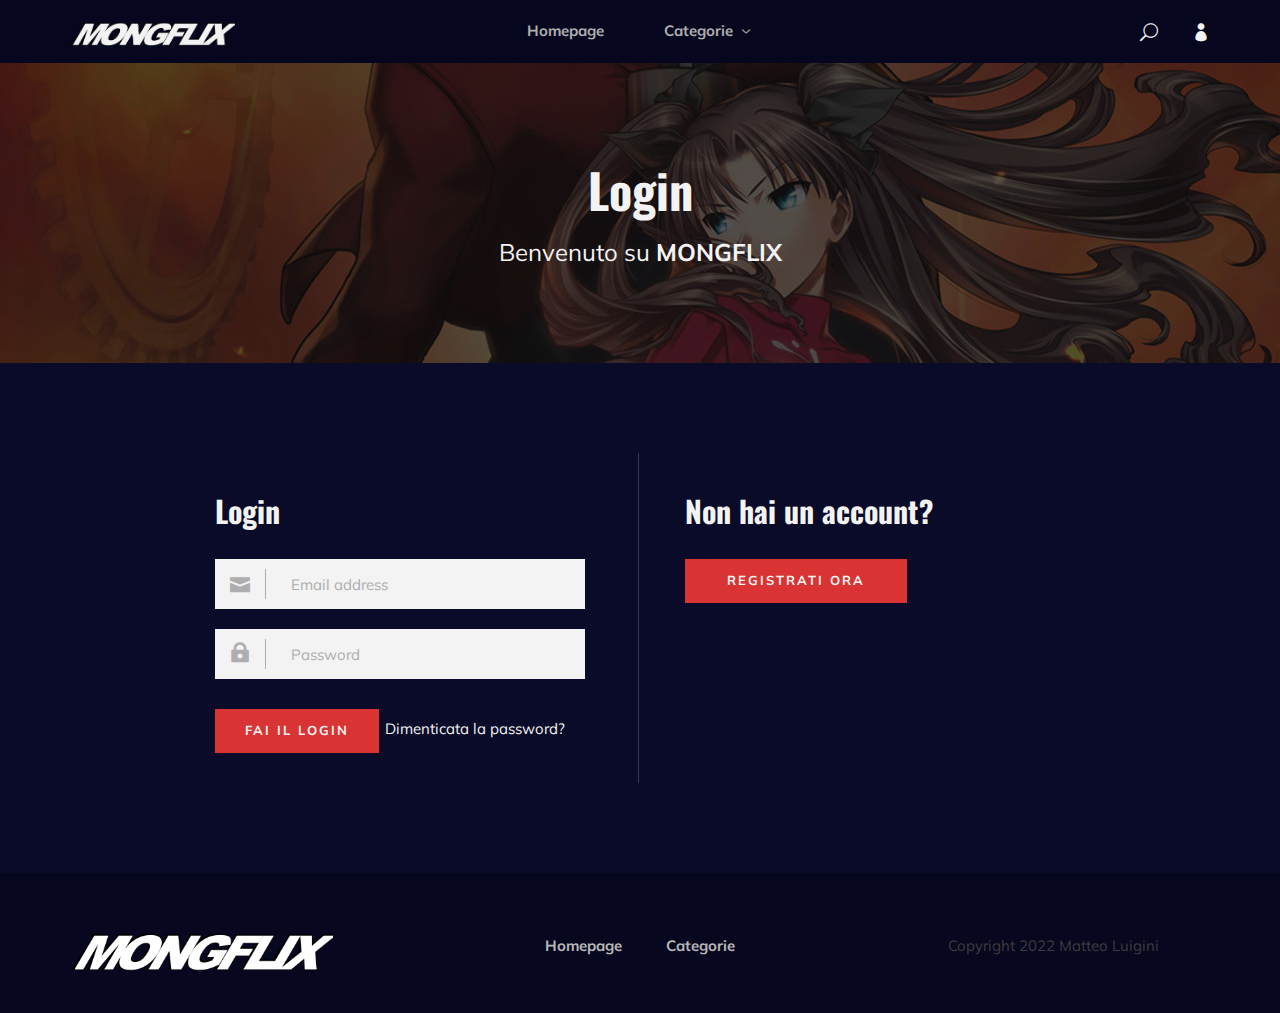
==== commit 1f6cca0d: "Cambiamenti iniziali" ====
--- a/compitotpsit/login.html
+++ b/compitotpsit/login.html
@@ -47,9 +47,9 @@
                         <nav class="header__menu mobile-menu">
                             <ul>
                                 <li><a href="./index.html">Homepage</a></li>
-                                <li><a href="./categories.html">Categories <span class="arrow_carrot-down"></span></a>
+                                <li><a href="./categories.html">Categorie <span class="arrow_carrot-down"></span></a>
                                     <ul class="dropdown">
-                                        <li><a href="./categories.html">Categories</a></li>
+                                        <li><a href="./categories.html">Categorie</a></li>
                                         <li><a href="./anime-details.html">Anime Details</a></li>
                                         <li><a href="./anime-watching.html">Anime Watching</a></li>
                                         <li><a href="./blog-details.html">Blog Details</a></li>
@@ -57,8 +57,6 @@
                                         <li><a href="./login.html">Login</a></li>
                                     </ul>
                                 </li>
-                                <li><a href="./blog.html">Our Blog</a></li>
-                                <li><a href="#">Contacts</a></li>
                             </ul>
                         </nav>
                     </div>
@@ -82,7 +80,7 @@
                 <div class="col-lg-12 text-center">
                     <div class="normal__breadcrumb__text">
                         <h2>Login</h2>
-                        <p>Welcome to the official Anime blog.</p>
+                        <p>Benvenuto su <b>MONGFLIX</b></p>
                     </div>
                 </div>
             </div>
@@ -106,31 +104,15 @@
                                 <input type="text" placeholder="Password">
                                 <span class="icon_lock"></span>
                             </div>
-                            <button type="submit" class="site-btn">Login Now</button>
+                            <button type="submit" class="site-btn">Fai il Login</button>
                         </form>
-                        <a href="#" class="forget_pass">Forgot Your Password?</a>
+                        <a href="#" class="forget_pass">Dimenticata la password?</a>
                     </div>
                 </div>
                 <div class="col-lg-6">
                     <div class="login__register">
-                        <h3>Dont’t Have An Account?</h3>
-                        <a href="#" class="primary-btn">Register Now</a>
-                    </div>
-                </div>
-            </div>
-            <div class="login__social">
-                <div class="row d-flex justify-content-center">
-                    <div class="col-lg-6">
-                        <div class="login__social__links">
-                            <span>or</span>
-                            <ul>
-                                <li><a href="#" class="facebook"><i class="fa fa-facebook"></i> Sign in With
-                                Facebook</a></li>
-                                <li><a href="#" class="google"><i class="fa fa-google"></i> Sign in With Google</a></li>
-                                <li><a href="#" class="twitter"><i class="fa fa-twitter"></i> Sign in With Twitter</a>
-                                </li>
-                            </ul>
-                        </div>
+                        <h3>Non hai un account?</h3>
+                        <a href="#" class="primary-btn">Registrati ora</a>
                     </div>
                 </div>
             </div>
@@ -140,9 +122,6 @@
 
     <!-- Footer Section Begin -->
     <footer class="footer">
-        <div class="page-up">
-            <a href="#" id="scrollToTopButton"><span class="arrow_carrot-up"></span></a>
-        </div>
         <div class="container">
             <div class="row">
                 <div class="col-lg-3">
@@ -154,17 +133,12 @@
                     <div class="footer__nav">
                         <ul>
                             <li class="active"><a href="./index.html">Homepage</a></li>
-                            <li><a href="./categories.html">Categories</a></li>
-                            <li><a href="./blog.html">Our Blog</a></li>
-                            <li><a href="#">Contacts</a></li>
+                            <li><a href="./categories.html">Categorie</a></li>
                         </ul>
                     </div>
                 </div>
                 <div class="col-lg-3">
-                    <p><!-- Link back to Colorlib can't be removed. Template is licensed under CC BY 3.0. -->
-                      Copyright &copy;<script>document.write(new Date().getFullYear());</script> All rights reserved | This template is made with <i class="fa fa-heart" aria-hidden="true"></i> by <a href="https://colorlib.com" target="_blank">Colorlib</a>
-                      <!-- Link back to Colorlib can't be removed. Template is licensed under CC BY 3.0. --></p>
-
+                    <p>Copyright 2022 Matteo Luigini</p>
                   </div>
               </div>
           </div>
